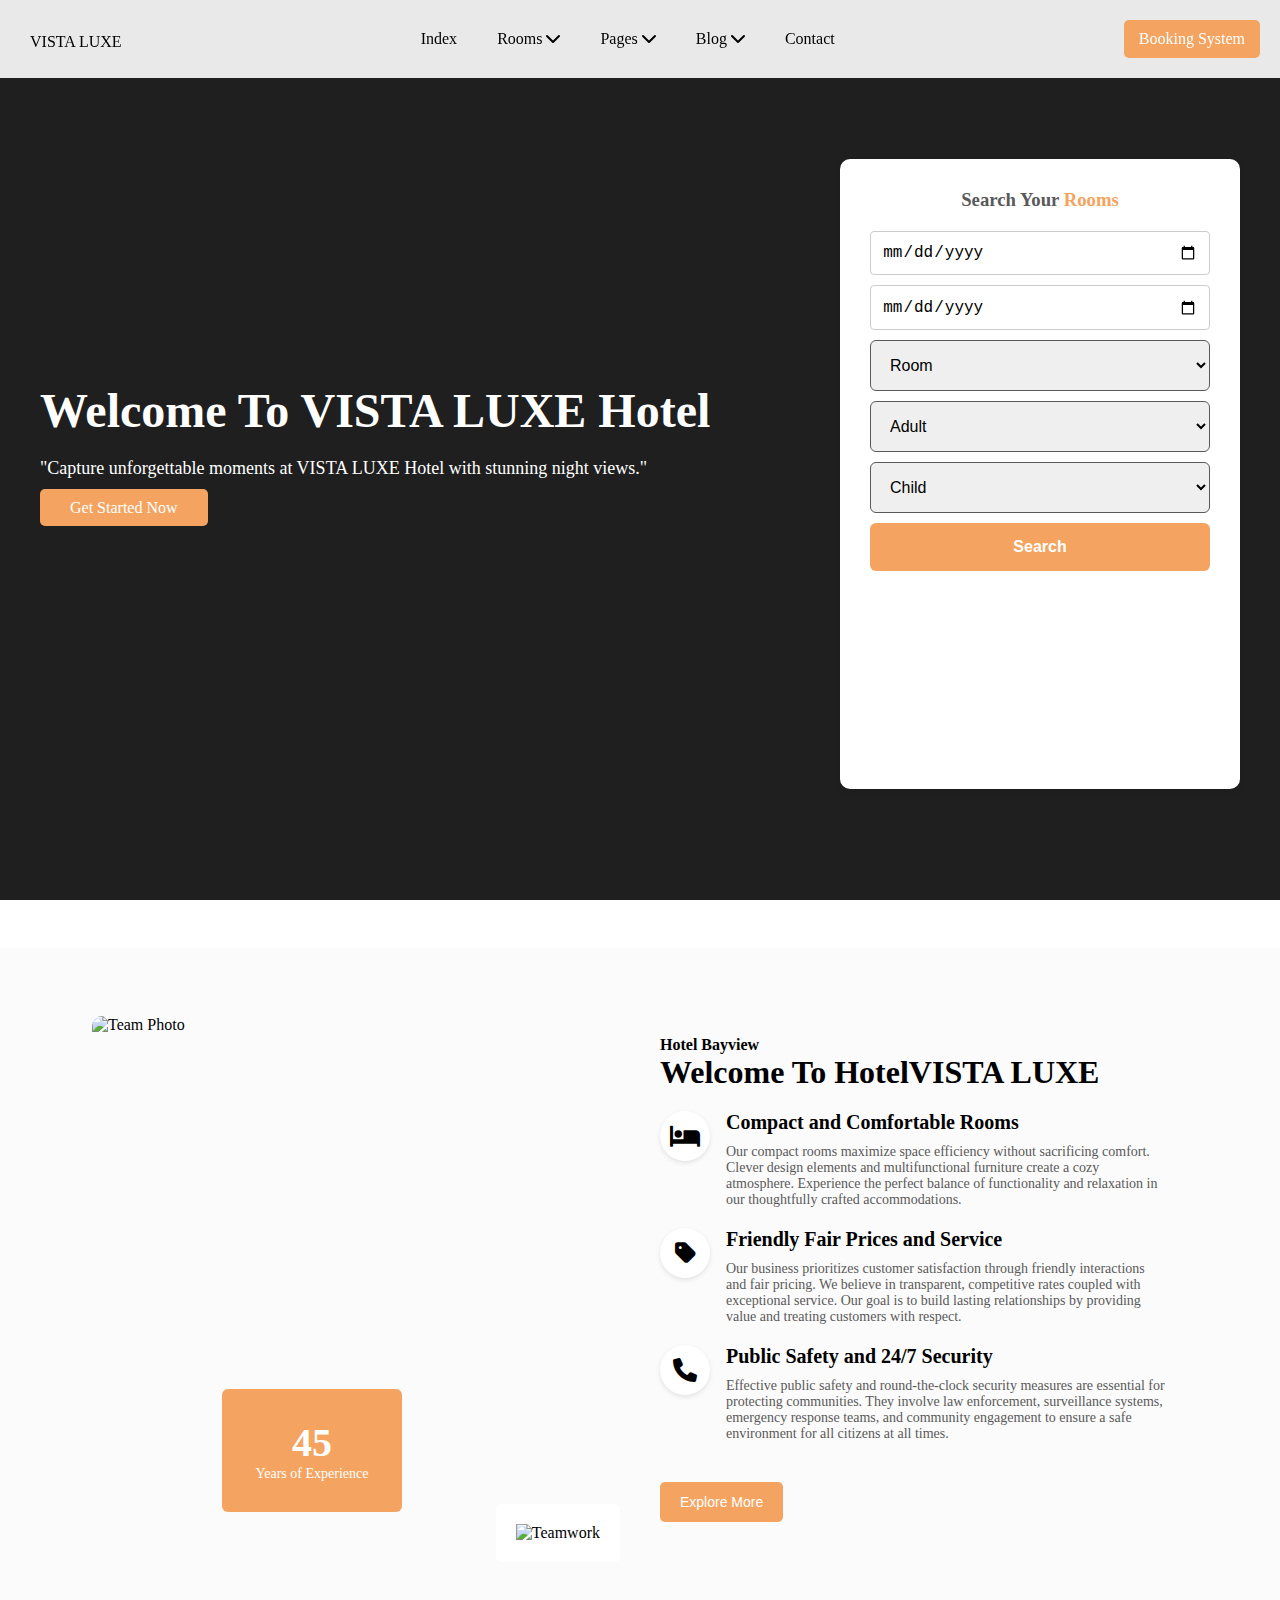
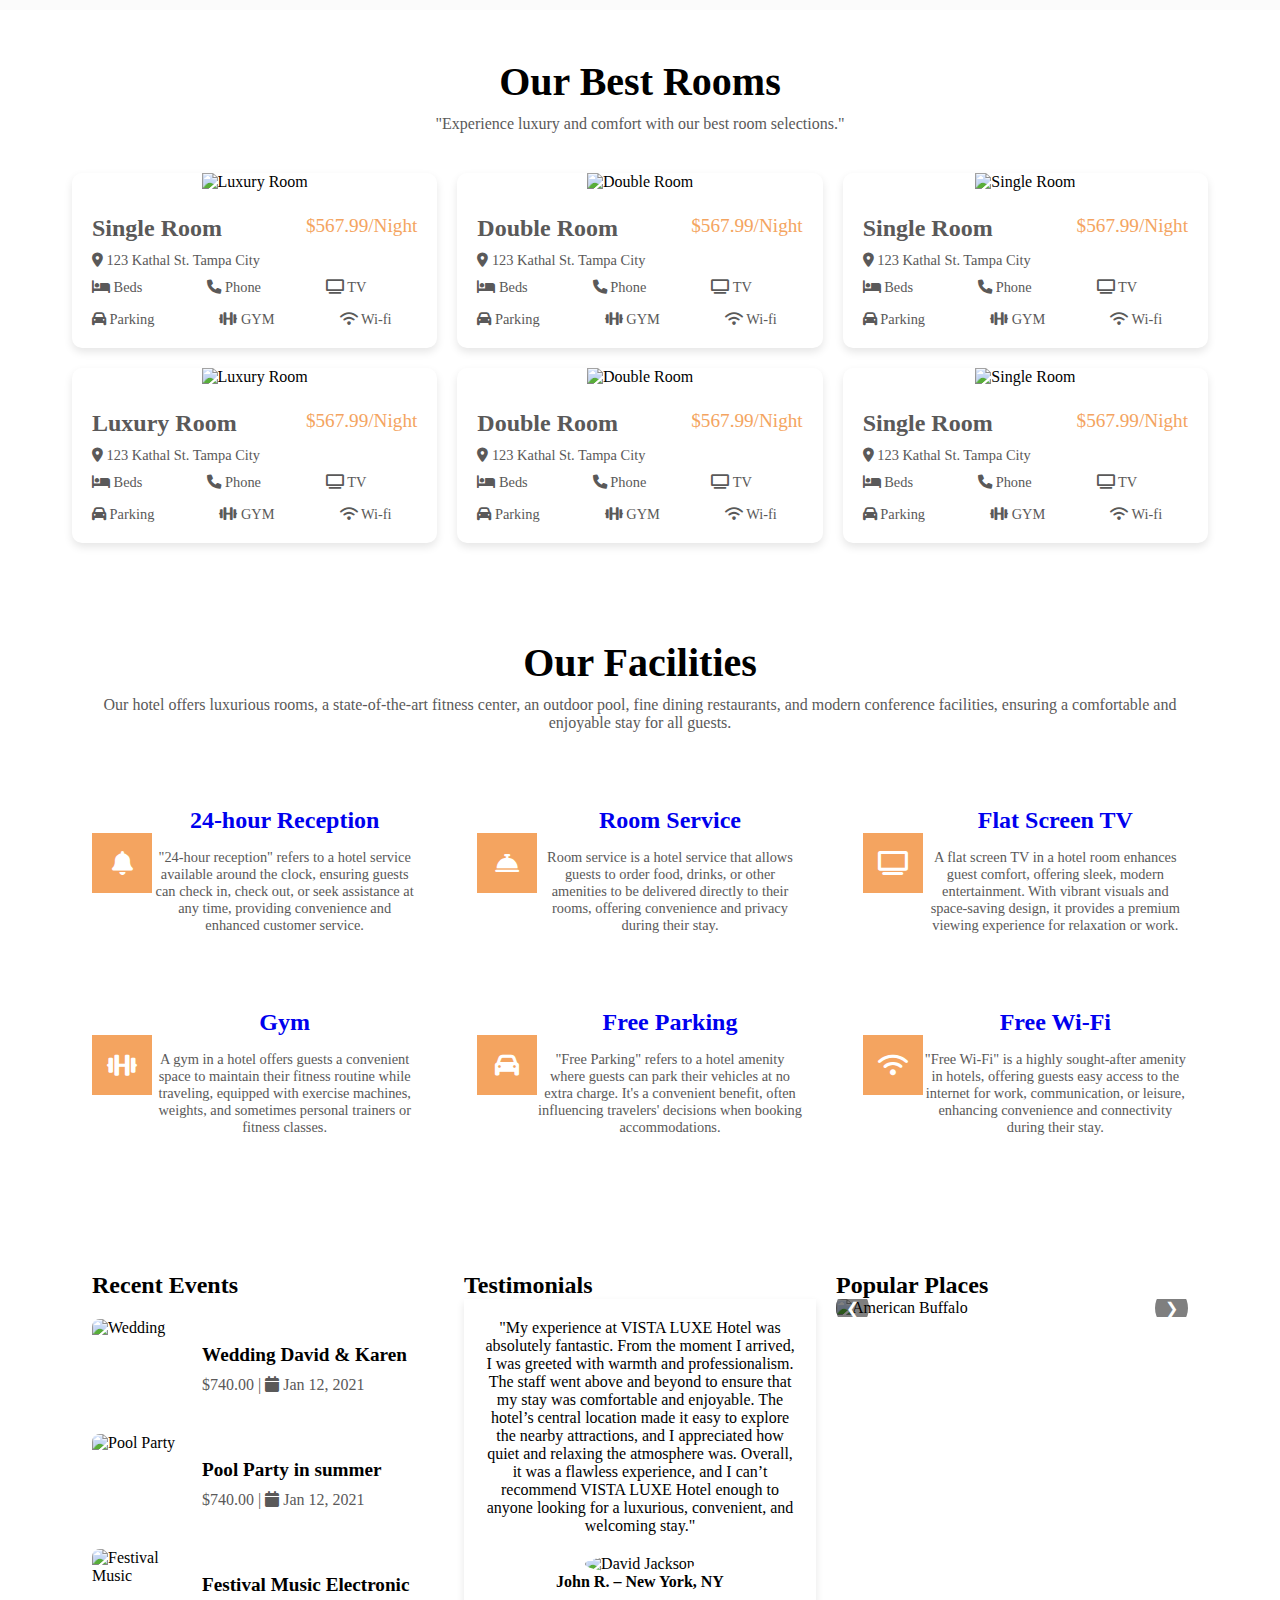
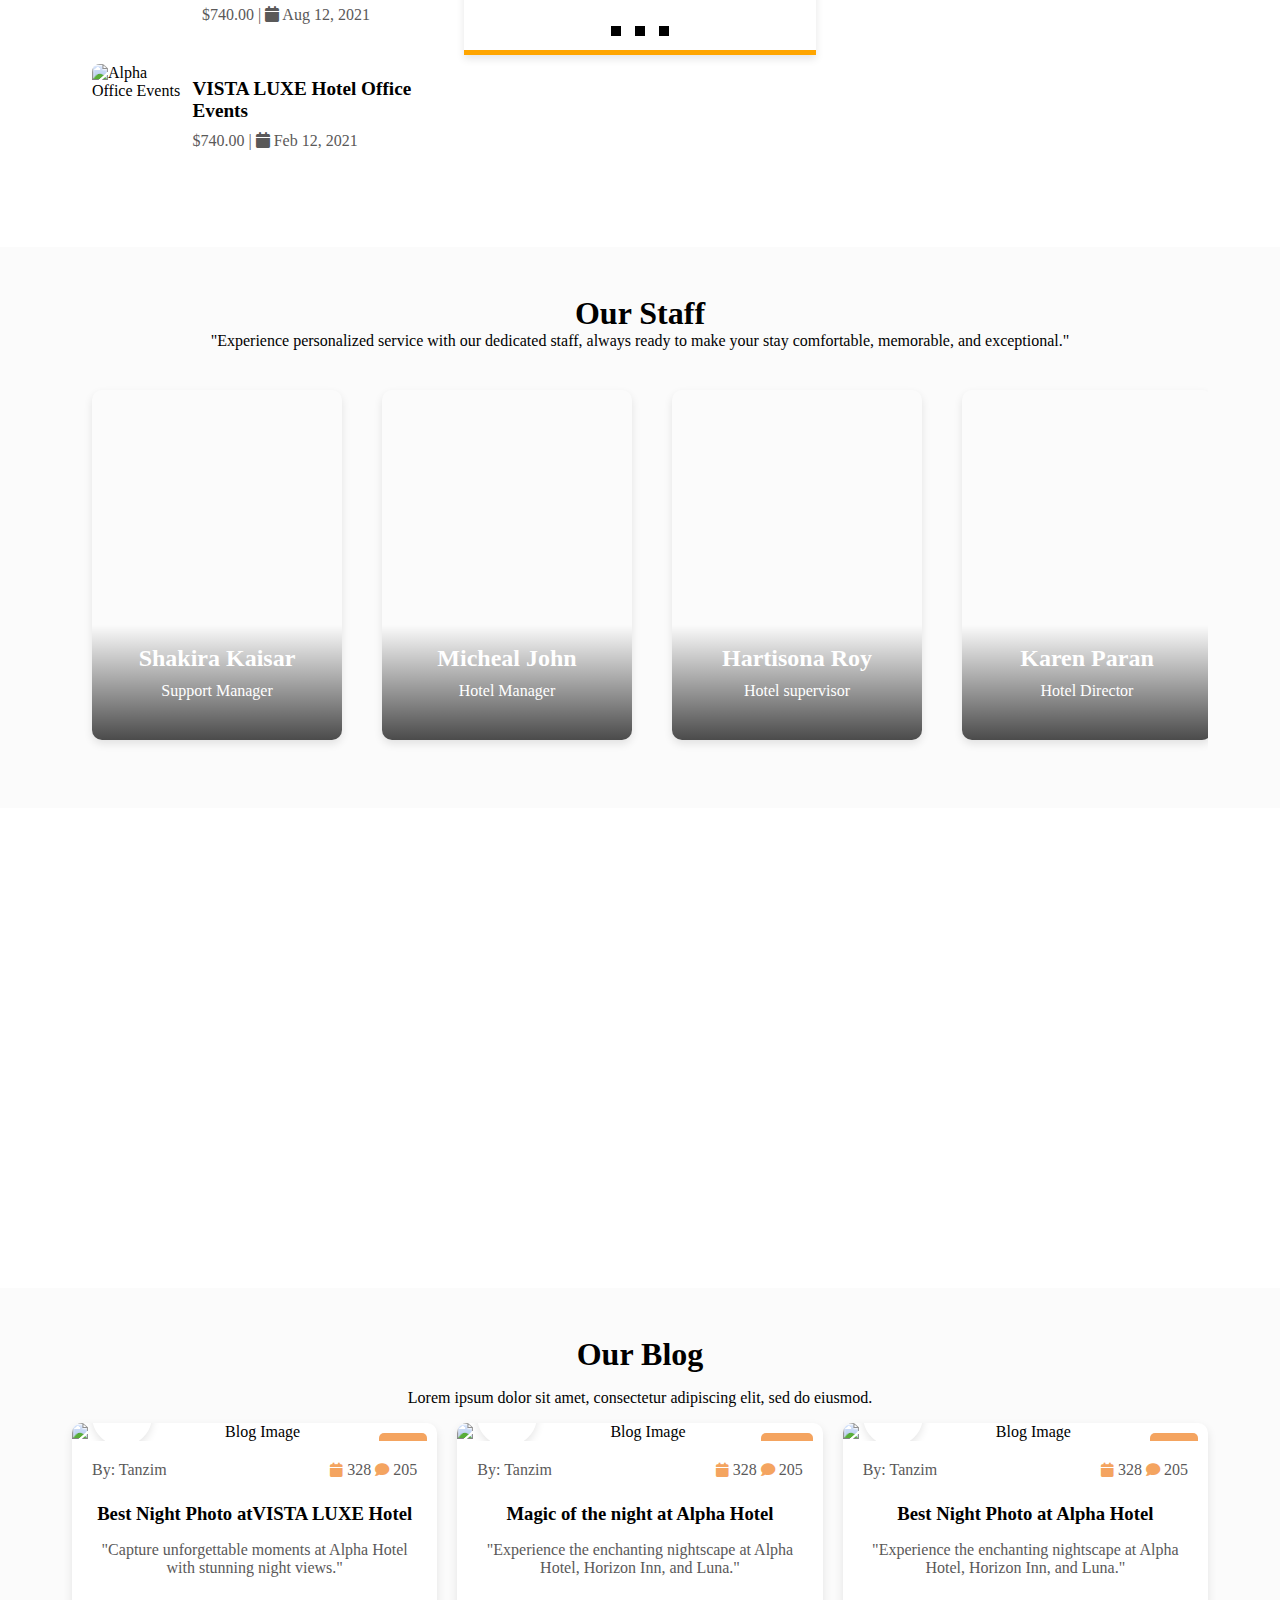
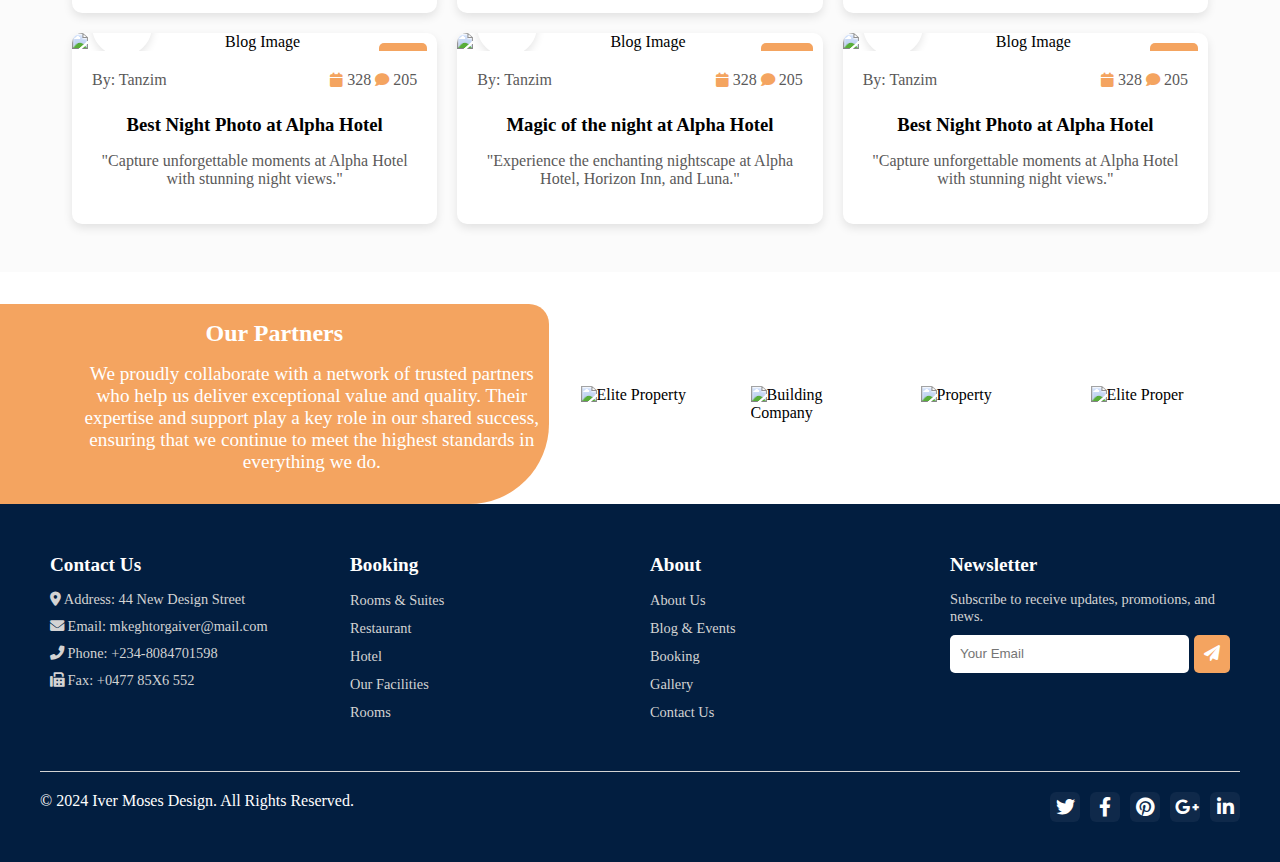
==== index.html @ 7e32bdd2 "initial website upload" ====
<!DOCTYPE html>
<html lang="en">
<head>
  <meta charset="UTF-8">
  <meta name="viewport" content="width=device-width, initial-scale=1.0">
  <link rel="icon" href="assets/icons/favicon.png">
  <link rel="stylesheet" href="https://cdnjs.cloudflare.com/ajax/libs/font-awesome/6.0.0-beta3/css/all.min.css">
  <link rel="stylesheet" href="css/styles.css">
  <link rel="stylesheet" href="css/media.css">
  <title>VISTA LUXE Hotel</title>
</head>
<body>
  <header>
    <div class="navbar">
      <div class="logo"><a href="index.html">VISTA LUXE</a></div>
      <ul class="nav-links">
        <li><a href="index.html">Index</a></li>
        <li class="dropdown">
          <a href="#">Rooms <i class="fas fa-chevron-down"></i>
          </a>
          <ul class="dropdown-menu">
            <li><a href="single-room.html">Single Room</a></li>
            <li><a href="double-room.html">Double Room</a></li>
          </ul>
        </li>
        <li class="dropdown">
          <a href="#">Pages <i class="fas fa-chevron-down"></i>
          </a>
          <ul class="dropdown-menu">
            <li><a href="about.html">About Us</a></li>
            <li><a href="contact.html">Contact Us</a></li>
            <li><a href="booking-system.html">Booking System</a></li>
            <li><a href="gallery.html">Gallery</a></li>
            <li><a href="faq.html">Faq</a></li>
            <li><a href="login.html">Login</a></li>
            <li><a href="signup.html">Sign up</a></li>
          </ul>
        </li>
        <li class="dropdown">
          <a href="#">Blog <i class="fas fa-chevron-down"></i>
          </i></a>
          <ul class="dropdown-menu">
            <li><a href="#">Latest Posts</a></li>
            <li><a href="events.html">Events</a></li>
          </ul>
        </li>
        <li><a href="contact.html">Contact</a></li>
      </ul>
      <a href="booking-system.html" id="btn" class="btn">Booking System</a>
      <div class="hamburger">
        <span></span>
        <span></span>
        <span></span>
      </div>
    </div>
  </header>
  <!---------------------- Banner section  start here ----------------->
  <main class="banner">
    <div class="overlay"></div>
    <div class="banner-content slide-left">
      <h1>Welcome To VISTA LUXE Hotel</h1>
      <p>"Capture unforgettable moments at VISTA LUXE Hotel with stunning night views."</p>
      <a href="signup.html" class="btn-primary">Get Started Now</a>
    </div>

    <!-- Search Form -->
    <div class="search-form slide-right">
      <h3>Search Your <span>Rooms</span></h3>
      <form>
        <input type="date" placeholder="Check In" required>
        <input type="date" placeholder="Check Out" required>
        <select required>
          <option value="" disabled selected>Room</option>
          <option value="standard">Standard Room</option>
          <option value="deluxe">Deluxe Room</option>
          <option value="suite">Suite</option>
        </select>
        <select required>
          <option value="" disabled selected>Adult</option>
          <option value="1">1 Adult</option>
          <option value="2">2 Adults</option>
        </select>
        <select required>
          <option value="" disabled selected>Child</option>
          <option value="0">No Children</option>
          <option value="1">1 Child</option>
          <option value="2">2 Children</option>
        </select>
        <button type="submit" class="btn-search">Search</button>
      </form>
    </div>
  </main>
  <!---------------------- Banner section  ends here  ------------------>

  <!---------------------- about us section  start here --------------->
  <div class="about">
    <section class="section">
      <div class="container">
        <div class="content-1">
          <div class="image-section slide-left">
            <img src="assets/img/img_4.jpg" alt="Team Photo" class="team-image">   
            <img src="assets/img/img_5.jpg" alt="Teamwork" class="teamwork-image">
            <div class="experience-box">
              <span>45</span>
              <p>Years of Experience</p>
            </div>
          </div>

          <div class="text-section slide-right">
            <h4>Hotel Bayview</h4>
            <h1>Welcome To HotelVISTA LUXE</h1>
            <ul class="features">
              <li>
                <div class="tag">
                  <i class="fa-solid fa-bed"></i>
                </div>
                <div class="tag-details">
                  <h3>Compact and Comfortable Rooms</h3>
                <p>Our compact rooms maximize space efficiency without sacrificing comfort. Clever design elements and multifunctional furniture create a cozy atmosphere. Experience the perfect balance of functionality and relaxation in our thoughtfully crafted accommodations.</p>
                </div>
              </li>

              <li>
                <div class="tag">
                  <i class="fa-solid fa-tag"></i>
                </div>
                <div class="tag-details">
                  <h3>Friendly Fair Prices and Service</h3>
                  <p>Our business prioritizes customer satisfaction through friendly interactions and fair pricing. We believe in transparent, competitive rates coupled with exceptional service. Our goal is to build lasting relationships by providing value and treating customers with respect.</p>
                </div>
              </li>

              <li>
                <div class="tag">
                  <i class="fa-solid fa-phone"></i>
                </div>
                <div class="tag-details">
                <h3>Public Safety and 24/7 Security</h3>
                <p>Effective public safety and round-the-clock security measures are essential for protecting communities. They involve law enforcement, surveillance systems, emergency response teams, and community engagement to ensure a safe environment for all citizens at all times.</p>
                </div>
              </li>
            </ul>
            <button class="explore-btn">Explore More</button>
          </div>
        </div>
      </div>

    </section>
  </div>
  <!---------------------- about us section  ends here  ----------------->

  <!---------------------- our best rooms section  --------------------->
  <section class="section">

    <main class="rooms-section">
      <div class="section-header">
        <h1>Our Best Rooms</h1>
        <p>"Experience luxury and comfort with our best room selections."</p>
      </div>
  
      <div class="rooms-container ">
        <div class="room-card smart">
          <img src="assets/img/img-1.jpg" alt="Luxury Room" class="room-image">
          <div class="room-details">
            <div class="room-det">
              <h3>Single Room</h3>
              <div class="price">$567.99/Night</div>
            </div>
            <p><i class="fas fa-map-marker-alt"></i> 123 Kathal St. Tampa City</p>
              <div class="amenities">
                <span><i class="fa fa-bed"></i> Beds</span>
                <span><i class="fas fa-phone"></i> Phone</span>
                <span><i class="fa fa-television"></i> TV</span>
                <span><i class="fa fa-car"></i> Parking</span>
                <span><i class="fa fa-dumbbell"></i> GYM</span>
                <span><i class="fa fa-wifi"></i> Wi-fi</span>
              </div>
          </div>
        </div>
  
        <div class="room-card smart">
          <img src="assets/img/img-2.jpg" alt="Double Room" class="room-image">
          <div class="room-details">
            <div class="room-det">
              <h3>Double Room</h3>
              <div class="price">$567.99/Night</div>
            </div>
            <p><i class="fas fa-map-marker-alt"></i> 123 Kathal St. Tampa City</p>
              <div class="amenities">
                <span><i class="fa fa-bed"></i> Beds</span>
                <span><i class="fas fa-phone"></i> Phone</span>
                <span><i class="fa fa-television"></i> TV</span>
                <span><i class="fa fa-car"></i> Parking</span>
                <span><i class="fa fa-dumbbell"></i> GYM</span>
                <span><i class="fa fa-wifi"></i> Wi-fi</span>
              </div>
          </div>
        </div>
  
        <div class="room-card smart">
          <img src="assets/img/img-3.jpg" alt="Single Room" class="room-image">
          <div class="room-details">
            <div class="room-det">
              <h3>Single Room</h3>
              <div class="price">$567.99/Night</div>
            </div>
            <p><i class="fas fa-map-marker-alt"></i></i> 123 Kathal St. Tampa City</p>
              <div class="amenities">
                <span><i class="fa fa-bed"></i> Beds</span>
                <span><i class="fas fa-phone"></i> Phone</span>
                <span><i class="fa fa-television"></i> TV</span>
                <span><i class="fa fa-car"></i> Parking</span>
                <span><i class="fa fa-dumbbell"></i> GYM</span>
                <span><i class="fa fa-wifi"></i> Wi-fi</span>
              </div>
          </div>
        </div>

        <div class="room-card smart">
          <img src="assets/img/img-4.jpg" alt="Luxury Room" class="room-image">
          <div class="room-details">
            <div class="room-det">
              <h3>Luxury Room</h3>
              <div class="price">$567.99/Night</div>
            </div>
            <p><i class="fas fa-map-marker-alt"></i> 123 Kathal St. Tampa City</p>
            <div class="amenities">
              <span><i class="fa fa-bed"></i> Beds</span>
              <span><i class="fas fa-phone"></i> Phone</span>
              <span><i class="fa fa-television"></i> TV</span>
              <span><i class="fa fa-car"></i> Parking</span>
              <span><i class="fa fa-dumbbell"></i> GYM</span>
              <span><i class="fa fa-wifi"></i> Wi-fi</span>
            </div>
          </div>
        </div>
  
        <div class="room-card smart">
          <img src="assets/img/img-5.jpg" alt="Double Room" class="room-image">
          <div class="room-details">
            <div class="room-det">
              <h3>Double Room</h3>
              <div class="price">$567.99/Night</div>
            </div>
            <p><i class="fas fa-map-marker-alt"></i> 123 Kathal St. Tampa City</p>
              <div class="amenities">
                <span><i class="fa fa-bed"></i> Beds</span>
                <span><i class="fas fa-phone"></i> Phone</span>
                <span><i class="fa fa-television"></i> TV</span>
                <span><i class="fa fa-car"></i> Parking</span>
                <span><i class="fa fa-dumbbell"></i> GYM</span>
                <span><i class="fa fa-wifi"></i> Wi-fi</span>
              </div>
          </div>
        </div>
  
        <div class="room-card smart">
          <img src="assets/img/img-6.jpg" alt="Single Room" class="room-image">
          <div class="room-details">
            <div class="room-det">
              <h3>Single Room</h3>
              <div class="price">$567.99/Night</div>
            </div>
            <p><i class="fas fa-map-marker-alt"></i></i> 123 Kathal St. Tampa City</p>
              <div class="amenities">
                <span><i class="fa fa-bed"></i> Beds</span>
                <span><i class="fas fa-phone"></i> Phone</span>
                <span><i class="fa fa-television"></i> TV</span>
                <span><i class="fa fa-car"></i> Parking</span>
                <span><i class="fa fa-dumbbell"></i> GYM</span>
                <span><i class="fa fa-wifi"></i> Wi-fi</span>
              </div>
          </div>
        </div>
      </div>
    </main>
  </section>
  <!-- --------------------our best rooms section  ends here--------------->

  <!-- --------------------our facilitiess section  start here--------------->
  <main class="facilities-section">
    <section class="section">

      <div class="section-header">
        <h1>Our Facilities</h1>
        <p>Our hotel offers luxurious rooms, a state-of-the-art fitness center, an outdoor pool, fine dining restaurants, and modern conference facilities, ensuring a comfortable and enjoyable stay for all guests.</p>
      </div>

      <div class="facilities-container">
        <div class="facility smart">
          <div class="icon-link">
            <div class="icon"><i class="fa fa-bell"></i></div>
          </div>
          <div class="icon-details">
            <h3><a href="#">24-hour Reception</a></h3>
            <p>"24-hour reception" refers to a hotel service available around the clock, ensuring guests can check in, check out, or seek assistance at any time, providing convenience and enhanced customer service.</p>
          </div>
        </div>

        <div class="facility smart">
          <div class="icon-link">
            <div class="icon"><i class="fa fa-concierge-bell"></i></div>
          </div>
          <div class="icon-details">
            <h3><a href="#">Room Service</a></h3>
            <p>Room service is a hotel service that allows guests to order food, drinks, or other amenities to be delivered directly to their rooms, offering convenience and privacy during their stay.</p>
          </div>
        </div>

        <div class="facility smart">
          <div class="icon-link">
            <div class="icon"><i class="fa fa-tv"></i></div>
          </div>
          <div class="icon-details">
            <h3><a href="#"><a href="#">Flat Screen TV</a></a></h3>
            <p>A flat screen TV in a hotel room enhances guest comfort, offering sleek, modern entertainment. With vibrant visuals and space-saving design, it provides a premium viewing experience for relaxation or work.</p>
          </div>
        </div>

        <div class="facility smart">
          <div class="icon-link">
            <div class="icon"><i class="fa fa-dumbbell"></i></div>
          </div>
          <div class="icon-details">
            <h3><a href="#">Gym</a></h3>
            <p>A gym in a hotel offers guests a convenient space to maintain their fitness routine while traveling, equipped with exercise machines, weights, and sometimes personal trainers or fitness classes.</p>
          </div>
        </div>

        <div class="facility smart">
          <div class="icon-link">
            <div class="icon"><i class="fa fa-car"></i></div>
          </div>
          <div class="icon-details">
            <h3><a href="#">Free Parking</a></h3>
            <p>"Free Parking" refers to a hotel amenity where guests can park their vehicles at no extra charge. It's a convenient benefit, often influencing travelers' decisions when booking accommodations.</p>
          </div>
        </div>

        <div class="facility smart">
          <div class="icon-link">
            <div class="icon"><i class="fa fa-wifi"></i></div>
          </div>
          <div class="icon-details">
            <h3><a href="#">Free Wi-Fi</a></h3>
            <p>"Free Wi-Fi" is a highly sought-after amenity in hotels, offering guests easy access to the internet for work, communication, or leisure, enhancing convenience and connectivity during their stay.</p>
          </div>
        </div>
      </div>
    </section>
  </main>
  <!-- --------------------our facilitiess section  end here--------------->

  <!------------Event, popular places and Testimonial section start here----->
  <section class="section">
    <div class="container-2">
      <!-- Recent Events Section -->
      <aside class="recent-events">
        <h2>Recent Events</h2>
        <div class="recent-events-wrapper">
          <div class="event">
            <img src="/assets/img/event-1.jpg" alt="Wedding">
            <div class="event-details">
              <h4>Wedding David & Karen</h4>
              <p>$740.00 | <i class="fas fa-calendar"></i> Jan 12, 2021</p>
            </div>
          </div>
          <div class="event">
            <img src="assets/img/event-2.jpg" alt="Pool Party">
            <div class="event-details">
              <h4>Pool Party in summer</h4>
              <p>$740.00 | <i class="fas fa-calendar"></i> Jan 12, 2021</p>
            </div>
          </div>
          <div class="event">
            <img src="assets/img/event-3.jpg" alt="Festival Music">
            <div class="event-details">
              <h4>Festival Music Electronic</h4>
              <p>$740.00 | <i class="fas fa-calendar"></i> Aug 12, 2021</p>
            </div>
          </div>
          <div class="event">
            <img src="assets/img/event-4.jpg" alt="Alpha Office Events">
            <div class="event-details">
              <h4>VISTA LUXE Hotel Office Events</h4>
              <p>$740.00 | <i class="fas fa-calendar"></i> Feb 12, 2021</p>
            </div>
          </div>
        </div>
      </aside>

    <!-- Testimonials Section -->
      <aside class="testimonials">
        <h2>Testimonials</h2>
        <div class="testimonials-container">
          <div class="testimonial active">
            <p>"My experience at VISTA LUXE Hotel was absolutely fantastic. From the moment I arrived, I was greeted with warmth and professionalism. The staff went above and beyond to ensure that my stay was comfortable and enjoyable. The hotel’s central location made it easy to explore the nearby attractions, and I appreciated how quiet and relaxing the atmosphere was. Overall, it was a flawless experience, and I can’t recommend VISTA LUXE Hotel enough to anyone looking for a luxurious, convenient, and welcoming stay."

            </p>
            <div class="client-details">
              <img src="assets/img/staff-1.jpg" alt="David Jackson">
              <h4>John R. – New York, NY</h4>
            </div>
          </div>

          <div class="testimonial active">
            <p>"VISTA LUXE Hotel truly surpassed all my expectations. From the smooth check-in process to the friendly and attentive staff, everything about my stay was flawless. The amenities were excellent, and I appreciated the thoughtful touches like fresh towels and complimentary bottled water. The hotel is ideally located close to major attractions, yet it maintains a peaceful and relaxing ambiance. It’s not often that you find a hotel that feels like home, but VISTA LUXE Hotel certainly managed to do just that."
            </p>
            <div class="client-details">
              <img src="assets/img/staff-2.jpg" alt="Jane Doe">
              <h4>Jane Doe – London, UK</h4>
            </div>
          </div>

          <div class="testimonial active">
            <p>"My stay at VISTA LUXE Hotel was an unforgettable experience. The attention to detail from the staff was exceptional, and they made sure I had everything I needed. I was especially impressed with the modern amenities, from the fast Wi-Fi to the plush bedding that made for an incredibly comfortable sleep. The hotel’s location was perfect for exploring the nearby restaurants and landmarks, yet it still felt like a quiet retreat in the middle of the city. VISTA LUXE Hotel is a true gem, and I’m already planning my next visit."
            </p>
            <div class="client-details">
              <img src="assets/img/staff-3.jpg" alt="John Smith">
              <h4>Carlos M. – Madrid, Spain</h4>
            </div>
          </div>
        
          <div class="dots">
            <span class="dot" onclick="currentSlide(1)"></span>
            <span class="dot" onclick="currentSlide(2)"></span>
            <span class="dot" onclick="currentSlide(3)"></span>
          </div>
        </div>
      </aside>

    <!-- Popular Places Section -->
      <aside class="popular-places">
        <h2>Popular Places</h2>
        <div class="places-container">
          <div class="place-card active">
            <img src="assets/img/place-1.jpg" alt="American Buffalo">
            <div class="place-details">
              <h4>American Buffalo</h4>
              <p>Lorem ipsum dolor sit amenities Lorem, ipsum dolor sit amet consectetur adipisicing elit. Debitis facere, officia modi voluptatum fugit deserunt architecto doloribus a dolores quas expedita, harum esse aspernatur optio, suscipit nisi fugiat iste nesciunt.
                Lorem ipsum dolor sit amet consectetur adipisicing elit. Id voluptatibus deserunt corporis, laboriosam iusto error quos neque accusamus aperiam, minima quo non dolores dolore praesentium ut culpa sapiente rerum reiciendis!
              </p>
              <button class="read-more">Read More</button>
            </div>
          </div>
          <div class="place-card">
            <img src="assets/img/place-2.jpg" alt="New York">
            <div class="place-details">
              <h4>New York</h4>
              <p>Lorem ipsum dolor sit amenities Lorem, ipsum dolor sit amet consectetur adipisicing elit. Debitis facere, officia modi voluptatum fugit deserunt architecto doloribus a dolores quas expedita, harum esse aspernatur optio, suscipit nisi fugiat iste nesciunt.
                Lorem ipsum dolor sit amet consectetur adipisicing elit. Id voluptatibus deserunt corporis, laboriosam iusto error quos neque accusamus aperiam, minima quo non dolores dolore praesentium ut culpa sapiente rerum reiciendis!
              </p>
              <button class="read-more">Read More</button>
            </div>
          </div>
          <div class="place-card">
            <img src="assets/img/place-3.jpg" alt="Paris">
            <div class="place-details">
              <h4>Paris</h4>
              <p>Lorem ipsum dolor sit amenities Lorem, ipsum dolor sit amet consectetur adipisicing elit. Debitis facere, officia modi voluptatum fugit deserunt architecto doloribus a dolores quas expedita, harum esse aspernatur optio, suscipit nisi fugiat iste nesciunt.
                Lorem ipsum dolor sit amet consectetur adipisicing elit. Id voluptatibus deserunt corporis, laboriosam iusto error quos neque accusamus aperiam, minima quo non dolores dolore praesentium ut culpa sapiente rerum reiciendis!
              </p>
              <button class="read-more">Read More</button>
            </div>
          </div>
          <div class="arrows">
            <span class="arrow left" onclick="prevPlace()">&#10094;</span>
            <span class="arrow right" onclick="nextPlace()">&#10095;</span>
          </div>
        </div>
      </aside>
    </div>
  </section>
  <!---Event, popular places and Testimonial section end here--->

  <!-- -------------------our staff section start here---------------->
  <div class="staff-section">
    <section class="section">

      <div class="staff">
        <h1>Our Staff</h1>
        <p>"Experience personalized service with our dedicated staff, always ready to make your stay comfortable, memorable, and exceptional."</p>
    
        <div class="staff-grid">
          <div class="staff-card">
            <div class="staff-image" style="background-image: url('/assets/img/staff-1.jpg');"></div>
            <div class="staff-overlay">
              <h3 class="staff-name">Shakira Kaisar</h3>
              <p class="staff-position">Support Manager</p>
            </div>
            <div class="staff-hover">
              <h3>Shakira Kaisar</h3>
              <p>Welcome to my profile!</p>
              <div class="social-icons">
                <a href="#"><i class="fab fa-twitter"></i></a>
                <a href="#"><i class="fab fa-facebook-f"></i></a>
                <a href="#"><i class="fab fa-linkedin-in"></i></a>
              </div>
            </div>
          </div>
          <div class="staff-card">
            <div class="staff-image" style="background-image: url('/assets/img/staff-2.jpg');"></div>
              <div class="staff-overlay">
                <h3 class="staff-name">Micheal John</h3>
                <p class="staff-position">Hotel Manager</p>
              </div>
              <div class="staff-hover">
                <h3>Micheal John</h3>
                <p>Welcome to my profile!</p>
                <div class="social-icons">
                  <a href="#"><i class="fab fa-twitter"></i></a>
                  <a href="#"><i class="fab fa-facebook-f"></i></a>
                  <a href="#"><i class="fab fa-linkedin-in"></i></a>
                </div>
              </div>
          </div>
          <div class="staff-card">
            <div class="staff-image" style="background-image: url('/assets/img/staff-3.jpg');"></div>
            <div class="staff-overlay">
              <h3 class="staff-name">Hartisona Roy</h3>
              <p class="staff-position">Hotel supervisor</p>
            </div>
            <div class="staff-hover">
              <h3>Hartisona Roy</h3>
              <p>Welcome to my profile!</p>
              <div class="social-icons">
                <a href="#"><i class="fab fa-twitter"></i></a>
                <a href="#"><i class="fab fa-facebook-f"></i></a>
                <a href="#"><i class="fab fa-linkedin-in"></i></a>
              </div>
            </div>
          </div>
          <div class="staff-card">
            <div class="staff-image" style="background-image: url('assets/img/staff-4.jpg');"></div>
            <div class="staff-overlay">
              <h3 class="staff-name">Karen Paran</h3>
              <p class="staff-position">Hotel Director</p>
            </div>
            <div class="staff-hover">
              <h3>Karen Paran</h3>
              <p>Welcome to my profile!</p>
              <div class="social-icons">
                <a href="#"><i class="fab fa-twitter"></i></a>
                <a href="#"><i class="fab fa-facebook-f"></i></a>
                <a href="#"><i class="fab fa-linkedin-in"></i></a>
              </div>
            </div>
          </div>
        </div>
      </div>
    </section>
  </div>
  <!-- -------------------our staff section end here----------------------->

  <!-- -------------------statistic section start here----------------------->
  <section class="section">

    <div class="container-3">
      <h2>Hotel Statistics</h2>
      <p>Welcome to our Hotel Statistics section, designed to provide you with a clear and detailed overview of our hotel's performance. Here, you'll find essential data on occupancy rates, revenue metrics, and guest demographics. This information is shared to offer transparency and give you a better understanding of our operations and success. By showcasing these key statistics, we aim to build trust and confidence, helping you make informed decisions about partnering with us or choosing us for your next stay.</p>
      <div class="stats">
        <div class="stat">
          <span class="number" data-target="1873">0</span>
          <p>Guest Stay</p>
        </div>
        <div class="stat">
            <span class="number" data-target="2111">0</span>
            <p>Booked Rooms</p>
        </div>
        <div class="stat">
            <span class="number" data-target="1823">0</span>
            <p>Member Stay</p>
        </div>
        <div class="stat">
            <span class="number" data-target="1765">0</span>
            <p>Meals Served</p>
        </div>
      </div>
  </div>

  </section>
  <!-- -------------------statistic section end here----------------------->


  <!-- -------------------Hotel blog section start here----------------------->
  <div class="blog">

    <section class="secton">

      <main class="blog-section">
        <h1>Our Blog</h1>
        <p>Lorem ipsum dolor sit amet, consectetur adipiscing elit, sed do eiusmod.</p>
        <div class="card-container">
          <!-- Card 1 -->
          <div class="blog-card">
            <div class="card-image">
              <img src="assets/img/blog-1.jpg" alt="Blog Image">
              <div class="gradient gradient-top-right"></div>
              <div class="gradient gradient-bottom-left"></div>
              <div class="profile-hover">
                <img src="assets/img/staff-4.jpg" alt="Author" class="profile-pic">
              </div>
              <div class="date">
                <span>20th</span>
                <span>Jul.</span>
              </div>
            </div>
              <div class="card-content">
                <div class="profile-d">
                  <p class="author">By: Tanzim</p>
                  <p class="meta"><i class="fa fa-calendar"></i> 328 <i class="fa fa-comment"></i> 205</p>
                </div>
                <h3>Best Night Photo atVISTA LUXE Hotel</h3>
                <p>"Capture unforgettable moments at Alpha Hotel with stunning night views."</p>
              </div>
          </div>
          <!-- Card 2 -->
          <div class="blog-card">
            <div class="card-image">
              <img src="assets/img/blog-2.jpg" alt="Blog Image">
              <div class="gradient gradient-top-right"></div>
              <div class="gradient gradient-bottom-left"></div>
              <div class="profile-hover">
                <img src="assets/img/staff-2.jpg" alt="Author" class="profile-pic">
              </div>
              <div class="date">
                <span>25th</span>
                <span>Aug.</span>
              </div>
            </div>
              <div class="card-content">
                <div class="profile-d">
                  <p class="author">By: Tanzim</p>
                  <p class="meta"><i class="fa fa-calendar"></i> 328 <i class="fa fa-comment"></i> 205</p>
                </div>
                <h3>Magic of the night at Alpha Hotel</h3>
                <p>"Experience the enchanting nightscape at Alpha Hotel, Horizon Inn, and Luna."</p>
              </div>
          </div>
          <!-- Card 3 -->
          <div class="blog-card">
            <div class="card-image">
              <img src="assets/img/blog-3.jpg" alt="Blog Image">
              <div class="gradient gradient-top-right"></div>
              <div class="gradient gradient-bottom-left"></div>
              <div class="profile-hover">
                <img src="assets/img/staff-3.jpg" alt="Author" class="profile-pic">
              </div>
                <div class="date">
                  <span>21st</span>
                  <span>Sep.</span>
                </div>
            </div>
            <div class="card-content">
              <div class="profile-d">
                <p class="author">By: Tanzim</p>
                <p class="meta"><i class="fa fa-calendar"></i> 328 <i class="fa fa-comment"></i> 205</p>
              </div>
              <h3>Best Night Photo at Alpha Hotel</h3>
              <p>"Experience the enchanting nightscape at Alpha Hotel, Horizon Inn, and Luna."</p>
            </div>
          </div>
        
          <div class="blog-card">
            <div class="card-image">
              <img src="assets/img/blog-1.jpg" alt="Blog Image">
              <div class="gradient gradient-top-right"></div>
              <div class="gradient gradient-bottom-left"></div>
              <div class="profile-hover">
                <img src="assets/img/staff-4.jpg" alt="Author" class="profile-pic">
              </div>
              <div class="date">
                <span>20th</span>
                <span>Jul.</span>
              </div>
            </div>
              <div class="card-content">
                <div class="profile-d">
                  <p class="author">By: Tanzim</p>
                  <p class="meta"><i class="fa fa-calendar"></i> 328 <i class="fa fa-comment"></i> 205</p>
                </div>
                <h3>Best Night Photo at Alpha Hotel</h3>
                <p>"Capture unforgettable moments at Alpha Hotel with stunning night views."</p>
              </div>
          </div>
          <!-- Card 2 -->
          <div class="blog-card">
            <div class="card-image">
              <img src="assets/img/blog-2.jpg" alt="Blog Image">
              <div class="gradient gradient-top-right"></div>
              <div class="gradient gradient-bottom-left"></div>
              <div class="profile-hover">
                <img src="assets/img/staff-2.jpg" alt="Author" class="profile-pic">
              </div>
              <div class="date">
                <span>25th</span>
                <span>Aug.</span>
              </div>
            </div>
              <div class="card-content">
                <div class="profile-d">
                  <p class="author">By: Tanzim</p>
                  <p class="meta"><i class="fa fa-calendar"></i> 328 <i class="fa fa-comment"></i> 205</p>
                </div>
                <h3>Magic of the night at Alpha Hotel</h3>
                <p>"Experience the enchanting nightscape at Alpha Hotel, Horizon Inn, and Luna."</p>
              </div>
          </div>
          <!-- Card 3 -->
          <div class="blog-card">
            <div class="card-image">
              <img src="assets/img/blog-3.jpg" alt="Blog Image">
              <div class="gradient gradient-top-right"></div>
              <div class="gradient gradient-bottom-left"></div>
              <div class="profile-hover">
                <img src="assets/img/staff-3.jpg" alt="Author" class="profile-pic">
              </div>
                <div class="date">
                  <span>21st</span>
                  <span>Sep.</span>
                </div>
            </div>
            <div class="card-content">
              <div class="profile-d">
                <p class="author">By: Tanzim</p>
                <p class="meta"><i class="fa fa-calendar"></i> 328 <i class="fa fa-comment"></i> 205</p>
              </div>
              <h3>Best Night Photo at Alpha Hotel</h3>
              <p>"Capture unforgettable moments at Alpha Hotel with stunning night views."</p>
            </div>
          </div>
        </div>
      </main>
    </section>
  </div>
  <!-- -------------------Hotel blog section end here----------------------->

  <!-- -------------------Our Partners section end here----------------------->
  <div class="partners-section">
    <div class="partners-content">
      <h2>Our Partners</h2>
      <p>We proudly collaborate with a network of trusted partners who help us deliver exceptional value and quality. Their expertise and support play a key role in our shared success, ensuring that we continue to meet the highest standards in everything we do.</p>
    </div>
    <div class="partners-logos">
      <div class="logo-container">
        <img src="assets/icons/icon-1.png" alt="Elite Property">
        <img src="assets/icons/icon-2.png" alt="Building Company">
        <img src="assets/icons/icon-3.png" alt="Property">
        <img src="assets/icons/icon-4.png" alt="Elite Property">
      </div>
    </div>
  </div>
  <!-- -------------------Our Partner section end here----------------------->

  <!-- -------------------Footer section end here----------------------->
  <footer class="footer">
    <div class="footer-container">
      <div class="footer-column">
        <h3>Contact Us</h3>
        <p><i class="fas fa-map-marker-alt"></i> Address: 44 New Design Street</p>
        <p><i class="fas fa-envelope"></i> Email: mkeghtorgaiver@mail.com</p>
        <p><i class="fas fa-phone-alt"></i> Phone: +234-8084701598</p>
        <p><i class="fas fa-fax"></i> Fax: +0477 85X6 552</p>
      </div>

      <div class="footer-column">
        <h3>Booking</h3>
        <ul>
          <li><a href="#">Rooms & Suites</a></li>
          <li><a href="#">Restaurant</a></li>
          <li><a href="#">Hotel</a></li>
          <li><a href="#">Our Facilities</a></li>
          <li><a href="#">Rooms</a></li>
        </ul>
      </div>

      <div class="footer-column">
        <h3>About</h3>
        <ul>
          <li><a href="#">About Us</a></li>
          <li><a href="#">Blog & Events</a></li>
          <li><a href="#">Booking</a></li>
          <li><a href="#">Gallery</a></li>
          <li><a href="#">Contact Us</a></li>
        </ul>
      </div>

      <div class="footer-column newsletter">
        <h3>Newsletter</h3>
        <p>Subscribe to receive updates, promotions, and news.</p>
        <form class="newsletter-form">
          <input type="email" placeholder="Your Email">
          <button type="submit"><i class="fas fa-paper-plane"></i></button>
        </form>
      </div>
    </div>
    <div class="footer-bottom">
      <p>&copy; 2024 Iver Moses Design. All Rights Reserved.</p>
      <div class="social-icons">
        <a href="#"><i class="fab fa-twitter"></i></a>
        <a href="#"><i class="fab fa-facebook-f"></i></a>
        <a href="#"><i class="fab fa-pinterest"></i></a>
        <a href="#"><i class="fab fa-google-plus-g"></i></a>
        <a href="#"><i class="fab fa-linkedin-in"></i></a>
      </div>
    </div>
  </footer>
  <!-- -------------------Footer section end here----------------------->

  <script src="js/scripts.js"></script>
  </body>
</html>
---- css/styles.css ----
@import url('https://fonts.googleapis.com/css2?family=Playfair+display+One&family=Bebas+Neue&family=Montserrat+Subrayada:wght@400;700&display=swap');

:root{
  --icon-color: #f4a460;
  --hover-color: #a7613e;
  --box-shadow-root: 0 2px 5px rgba(0,0,0,0.1);
  --milk-white: #fbfbfb;
  --footer-color: #021e40;
  --footer-icon: #0f294a;
  --text-color: #212121;
  --black-color: #000;
  --white: #ffffff;
  --p-text: #5a5959;
  --max-width: 1200px;
  --header-font: "Plyfair Display,"serif;
}

* {
  padding: 0;
  margin: 0;
  box-sizing: border-box;
}

section {
  padding: 3rem 2rem;
  max-width: 1200px;
  margin: 0 auto;
}

/* Basic Reset */
* {
  margin: 0;
  padding: 0;
  box-sizing: border-box;
}

body {
  background-color: var(--white);
}

/*sliding smart animations*/
/* Animation for sliding in from the left */
@keyframes slideInLeft {
  0% {
    transform: translateX(-100%);
    opacity: 0;
  }
  100% {
    transform: translateX(0);
    opacity: 1;
  }
}

/* Animation for sliding in from the right */
@keyframes slideInRight {
  0% {
    transform: translateX(100%);
    opacity: 0;
  }
  100% {
    transform: translateX(0);
    opacity: 1;
  }
}

/* Apply the animation to elements */
.slide-left {
  animation: slideInLeft 1s ease-out;
}

.slide-right {
  animation: slideInRight 1s ease-out;
}

/*sliding smart animations*/

/* Header */
header {
  width: 100%;
  position: fixed;
  top: 0;
  z-index: 100;
}

.navbar {
  display: flex;
  justify-content: space-between;
  align-items: center;
  padding: 20px;
  background-color: rgba(255, 255, 255, 0.9);
}

.logo.a {
  font-size: 1.5rem;
  font-weight: bold;
}

.nav-links {
  list-style: none;
  display: flex;
  gap: 20px;
}

.nav-links li {
  position: relative;
}

.nav-links a {
  text-decoration: none;
  color: var(--black-color);
  font-size: 1rem;
  padding: 5px 10px;
}

.navbar li {
  position: relative;
  list-style: none;
}

.logo {
  color: var(--icon-color);
  font-size: 1.5rem;
}

.navbar a {
  text-decoration: none;
  color: var(--black-color);
  font-size: 1rem;
  padding: 5px 10px;
}

.navbar .btn {
  background-color: var(--icon-color);
  padding: 10px 15px;
  color: var(--white);
  border-radius: 5px;
}

.dropdown-menu {
  display: none;
  position: absolute;
  top: 100%;
  left: 0;
  background-color: var(--white);
  padding: 10px 0;
  box-shadow: 0 4px 6px rgba(0, 0, 0, 0.1);
}

.dropdown:hover .dropdown-menu {
  display: block;
}

.dropdown-menu li {
  width: 150px;
}

.dropdown-menu li {
  border-bottom: 1px solid var(--p-text);
}

.dropdown-menu li:hover {
  color: var(--icon-color);
}

.dropdown-menu a {
  display: block;
  padding: 10px;
}

.dropdown-menu a:hover {
  background-color: var(--icon-color);
  color: var(--white);
}


/* Banner */
.banner {
  position: relative;
  background: url('../assets/img/banner.jpg') no-repeat center center/cover;
  height: 100vh;
  display: flex;
  align-items: center;
  justify-content: space-between;
  color: var(--white);
  padding: 40px;
}

.overlay {
  position: absolute;
  top: 0;
  left: 0;
  width: 100%;
  height: 100%;
  background-color: rgba(0, 0, 0, 0.877);
}

.banner-content {
  z-index: 2;
  text-align: left;
}

.banner-content h1 {
  font-size: 3rem;
  font-weight: bold;
}

.banner-content p {
  font-size: 18px;
  margin: 20px 0;
}

.btn-primary {
  padding: 10px 30px;
  background-color: var(--icon-color);
  color: var(--white);
  text-decoration: none;
  font-size: 16px;
  border-radius: 5px;
}

.btn-primary:hover {
  background-color: var(--hover-color);
}

/* Search Form */
.search-form {
  background-color: var(--white);
  padding: 30px;
  margin-top: 3rem;
  border-radius: 10px;
  z-index: 2;
  width: 400px;
  height: 70vh;
  box-shadow: 0 2px 5px rgba(0,0,0,0.1);
}

.search-form h3 {
  margin-bottom: 20px;
  color: var(--p-text);
  font-weight: bold;
  text-align: center;
}

.search-form span {
  color: var(--icon-color);
}

.search-form form {
  display: flex;
  flex-direction: column;
  gap: 10px;
}

.search-form input, .search-form select, .btn-search {
  padding: 15px;
  font-size: 16px;
  border: 1px solid var(--p-text);
  border-radius: 6px;
  width: 100%;
}

.btn-search {
  background-color: var(--icon-color);
  color: white;
  font-weight: bold;
  border: none;
}

.btn-search:hover {
  background-color: var(--hover-color);
}

/* Hamburger */
.hamburger {
  display: none;
  flex-direction: column;
  gap: 5px;
  cursor: pointer;
}

.hamburger span {
  width: 25px;
  height: 3px;
  background-color: var(--black-color);
}

/* ------------------------about-------------------------- */
.about{
  margin-top: 3rem;
  background-color: var(--milk-white);
}
.container {
  display: flex;
}

.content-1 {
  display: flex;
  width: 100%;
}

.image-section {
  position: relative;
  flex: 1;
  display: flex;
  flex-direction: column;
  justify-content: space-between;
  padding: 20px;
}

.team-image {
  position: relative;
  width: 100%;
  border-radius: 10px;
  overflow: hidden;
  padding-bottom: 30px;
}

.teamwork-image {
  position: absolute;
  margin-top: 20px;
  right: 0px;
  bottom: 0px;
  background: var(--white);
  padding: 20px;
  border-radius: 5px;
}

.experience-box {
  position: absolute;
  background-color: var(--icon-color);
  padding: 20px;
  color: var(--white);
  text-align: center;
  left: 150px;
  bottom: 50px;
  border-radius: 6px;
  padding: 30px 20px;
  width: 180px;

}

.experience-box span {
  font-size: 40px;
  font-weight: bold;
}

.experience-box p {
  font-size: 14px;
}

.text-section {
  flex: 1;
  padding: 40px;
}

.features {
  list-style: none;
  margin-top: 20px;
}

.features li {
  margin-bottom: 20px;
  display: flex;
}

.features h3 {
  margin-bottom: 10px;
  font-size: 20px;
  font-weight: bold;
  cursor: pointer;
}

.features h3:hover {
  color: var(--icon-color);
}

.features p {
  font-size: 14px;
  color: var(--p-text);
}

.tag i{
  display: flex;
  justify-content: center;
  align-items: center;
  background-color: var(--white);
  box-shadow: var(--box-shadow-root);
  border-radius: 50%;
  width: 50px;
  height: 50px;
  font-size: 1.5rem;
  cursor: pointer;
}

.tag-details {
  padding-left: 1rem;
}

.tag i:hover {
  background-color: var(--icon-color);
  color: var(--white);
}

.explore-btn {
  padding: 12px 20px;
  background-color: var(--icon-color);
  color: var(--white);
  border: none;
  border-radius: 5px;
  font-size: 14px;
  cursor: pointer;
  margin-top: 20px;
}

.explore-btn:hover {
  background-color: var(--icon-color);
}

/* <!-- --------------------our best rooms section----------------------------- */

.rooms-section {
  text-align: center;
}

.section-header h1 {
  font-size: 2.5rem;
  margin-bottom: 10px;
  color: var(--p-text);
}

.section-header p {
  font-size: 1rem;
  color: var(--p-text);
  margin-bottom: 40px;
}

.rooms-container {
  display: grid;
  grid-template-columns: repeat(auto-fit, minmax(300px, 1fr));
  gap: 20px;
  max-width: 1200px;
  margin: 0 auto;
  animation: fadeIn 5s forwards;
}

.room-card {
  background-color: var(--white);
  border-radius: 10px;
  box-shadow: 0 4px 8px rgba(0, 0, 0, 0.1);
  overflow: hidden;
  transition: transform 0.3s ease, box-shadow 0.3s ease;
}

.room-det {
  display: flex;
  justify-content: space-between;
}

.room-card img {
  width: 100%;
  height: 200px;
  object-fit: cover;
}

.room-details {
  padding: 20px;
  text-align: left;
}

.room-details h3 {
  font-size: 1.5rem;
  margin-bottom: 10px;
  color: var(--p-text);
}

.room-details p {
  font-size: 0.9rem;
  color: var(--p-text);
  margin-bottom: 10px;
}

.amenities {
  display: flex;
  flex-wrap: wrap;
  column-gap: 45px;
  row-gap: 15px;
}

.amenities span {
  padding-right: 20px;
  font-size: 0.9rem;
  color: var(--p-text);
}

.price {
  font-size: 1.2rem;
  color: var(--icon-color);
  margin-bottom: 10px;
}

.smart:hover {
  transform: scale(1.05);
  box-shadow: 0 6px 12px rgba(0, 0, 0, 0.2);
}

@media (max-width: 768px) {
.rooms-container {
  grid-template-columns: 2fr;
}
}

/* <!-- --------------------our best rooms section  ends here----------------------------- */


/* <!-- --------------------our Facilites section----------------------------- */


.facilities-section {
  text-align: center;
}

.section-header h1 {
  font-size: 2.5rem;
  margin-bottom: 10px;
  color: var(--black-color);
}

.section-header p {
  font-size: 1rem;
  color: var(--p-text);
  margin-bottom: 40px;
}

.facilities-container {
  display: grid;
  grid-template-columns: repeat(auto-fit, minmax(300px, 1fr));
  gap: 20px;
  max-width: 1200px;
  margin: 0 auto;
}

.facility {
  display: flex;
  align-items: center;
  padding: 20px;
  transition: transform 0.9s ease, box-shadow 0.9s ease;
}

.facility .icon {
  background-color: var(--icon-color);
  color: var(--white);
  width: 60px;
  height: 60px;
  display: flex;
  justify-content: center;
  align-items: center;
  transition: all 1s ease;
}

.facility .icon i {
  font-size: 24px;
}

.facility h3 {
  font-size: 1.5rem;
  margin: 15px 0;
  color: var(--p-text);
}

.facility p {
  font-size: 0.9rem;
  color: var(--p-text);
}

.smart:hover .icon {
  transform: rotate(360deg);
  border-radius: 50%;
  background-color: var(--icon-color);
}

.icon-details a {
  text-decoration: none;
}

/* <!------------Event, popular places and Testimonial section------------> */

.container-2 {
  grid-template-columns: repeat(auto-fit, minmax(300px, 1fr));
  display: grid;
  gap: 20px;
  justify-content: space-between;
  padding: 20px;
}

.recent-events h2 {
  margin-bottom: 20px;
}

/* Recent Events Section */
.recent-events .event {
  align-items: center;
  display: flex;
  margin-bottom: 15px;
}

.event img {
  width: 100px;
  height: 100px;
  border-radius: 8px;
}

.event-details h4 {
  font-size: 1.2rem;
  margin-bottom: 10px;
  padding-left: 10px;
}

.event-details p {
  color: var(--p-text);
  margin: 0;
  padding-left: 10px;
}

/* Testimonials Section */
.testimonials-container {
  background-color: var(--white);
  box-shadow: 0 4px 8px rgba(0, 0, 0, 0.1);
  position: relative;
  overflow: hidden;
}

.testimonial {
  display: none;
  padding: 20px;
  position: relative;
  text-align: center;
  border-radius: 6px;
  transition: transform 0.3s ease;
}

.testimonial.active {
  display: block;
}
/* 
.testimonials-container:hover {
  background-color: var(--icon-color);
  color: var(--white);
} */

.testimonials-container::before {
  content: '';
  position: absolute;
  bottom: 0;
  left: 50%;
  width: 100vh;
  height: 5px;
  background-color: orange;
  transform: translateX(-50%);
  transition: transform 0.3s ease;
  z-index: 1;
}

.client-details {
  margin-top: 20px;
  transition: transform 0.3s ease;
}

.client-details img {
  width: 120px;
  height: 120px;
  border-radius: 50%;
}

/* Dots */
.dots {
  text-align: center;
  margin: 10px 0;
}

.dot {
  height: 10px;
  width: 10px;
  margin: 5px;
  background-color: var(--black-color);
  display: inline-block;
  cursor: pointer;
}

.dot:hover {
  background-color: var(--icon-color);
}

/* Popular Places Section */
.places-container {
  position: relative;
  overflow: hidden;
}

.place-card {
  display: none;
  position: relative;
  transition: transform 0.3s ease;
}

.place-card.active {
  display: block;
}

.place-card img {
  height: 70vh;
  width: 100%;
  border-radius: 6px;
  object-fit: cover;
}

.place-details {
  position: absolute;
  bottom: 0;
  color: var(--white);
  width: 100%;
  text-align: center;
  padding: 20px;
  transform: translateY(100%);
  transition: transform 0.3s ease;
  background: linear-gradient(to top, rgba(0, 0, 0, 0.918), transparent);
}

.place-card:hover .place-details {
  transform: translateY(0);
}

.read-more {
  background-color: var(--icon-color);
  color: var(--white);
  border: none;
  padding: 10px;
  cursor: pointer;
}

.read-more:hover {
  background-color: var(--white);
  color: var(--black-color);
}

.arrows {
  position: absolute;
  top: 50%;
  width: 100%;
  display: flex;
  justify-content: space-between;
  transform: translateY(-50%);
}

.arrow {
  cursor: pointer;
  padding: 10px;
  background-color: rgba(0, 0, 0, 0.5);
  color: var(--white);
  border-radius: 50%;
}
/* <!------------Event, popular places and Testimonial section ends------------> */


/* <!------------our staff section start------------> */

.staff-section {
  text-align: center;
  background-color: var(--milk-white);
}

.staff-grid {
  display: grid;
  grid-template-columns: repeat(auto-fit, minmax(200px, 1fr));
  gap: 20px;
  padding: 20px;
  justify-items: center;
}

.staff-grid {
  display: flex;
  overflow-x: auto;
  scroll-behavior: smooth;
  -webkit-overflow-scrolling: touch;
  cursor: grab;
}

.staff-grid:active {
  cursor: grabbing;
}

.staff-card {
  flex: 0 0 auto;
  margin-right: 20px; /* Adjust as needed */
}

.staff-card {
  position: relative;
  width: 250px;
  height: 350px;
  overflow: hidden;
  border-radius: 10px;
  box-shadow: 0 4px 8px rgba(0, 0, 0, 0.1);
  transition: transform 0.3s ease-in-out;
}

.staff-image {
  width: 100%;
  height: 100%;
  background-size: cover;
  background-position: center;
  background-repeat: no-repeat;
  border-radius: 10px;
  position: relative;
  display: block;
}

.staff-overlay p {
  color: white;
}

.staff-overlay {
  position: absolute;
  bottom: 0;
  width: 100%;
  background: linear-gradient(to top, rgba(0, 0, 0, 0.7), transparent);
  color: var(--white);
  padding: 20px;
  transition: all 0.4s ease-in-out;
  text-align: center;
}

.staff-name {
  font-size: 1.5em;
  margin-bottom: 10px;
}

.staff-position {
  font-size: 1em;
}

.staff-hover {
  position: absolute;
  bottom: 0;
  width: 100%;
  padding: 20px;
  background: linear-gradient(to top, rgba(0, 0, 0, 0.918), transparent);
  color: var(--white);
  text-align: center;
  transform: translateY(100%);
  transition: transform 0.4s ease-in-out;
  z-index: 2;
}

.staff-card:hover .staff-overlay .staff-position {
  opacity: 0;
  transform: translateY(100%);
  transition: opacity 0.4s ease, transform 0.4s ease;
}

.staff-card:hover .staff-overlay .staff-name {
  opacity: 0;
  transform: translateY(100%);
  transition: opacity 0.4s ease, transform 0.4s ease;
}

.staff-card:hover .staff-hover {
  transform: translateY(0);
}

.staff-hover h3 {
  margin-bottom: 10px;
  font-size: 1.2em;
}

.staff-hover p {
  margin-bottom: 20px;
}

.staff-section h2 {
  font-size: 28px;
  color: var(--p-text); 
  margin-bottom: 10px;
}

.staff-section p {
  font-size: 16px;
  margin-bottom: 20px;
}

.social-icons {
  display: flex;
  justify-content: center;
  gap: 10px;
}

.social-icons a {
  text-decoration: none;
  color: #fff;
  font-size: 1.2em;
}

/* <!------------our staff section start------------> */


/* <!------------counter section start------------> */


/* Main container */
.container-3 {
  text-align: center;
  padding: 30px;
  opacity: 0;
  animation: fadeIn 2s forwards;
}


/* Statistic cards */
.stats {
  display: flex;
  justify-content: space-between;
  margin-top: 20px;
  justify-content: center;
  align-items: center;
  text-align: center;
}

.stat {
  background-color: var(--white);
  border-radius: 10px;
  padding: 20px;
  width: 130px;
  text-align: center;
  transition: transform 0.3s ease;  
}

.stat:hover {
  transform: translateY(-5px);  
}

/* Number styles */
.number {
  font-size: 48px;
  font-weight: bold;
  color: var(--white);
}

.stat {
  background: linear-gradient( #FF9800, #fdea40c7);
  width: 200px;
  height: 200px;
  padding: 40px 10px 20px;
  float: left;
  border-radius: 10px 10px 100px 100px;
  z-index: 1;
  margin: 0 0 5px 10px;
}

/* Individual card colors with gradients */
.stat:nth-child(1) {
  background: linear-gradient(135deg, #2196F3, #6dafce);  /* Blue for Guest Stay */
}

.stat:nth-child(2) {
  background: linear-gradient(120deg, #FF9800, #ffbf00c9);  /* Orange for Book Room */
}

.stat:nth-child(3) {
  background: linear-gradient(to right bottom, #4CAF50, #88ff00);  /* Green for Member Stay */
}

.stat:nth-child(4) {
  background: linear-gradient(135deg, #00BCD4, #26C6DA);  /* Teal for Meals Served */
}

.stat p {
  margin-top: 10px;
  font-size: 16px;
  color: var(--white);  /* White text for readability */
}

/* Animation for container fade-in */
@keyframes fadeIn {
  from {
    opacity: 0;
    transform: translateY(20px);
  }
  to {
    opacity: 1;
    transform: translateY(0);
  }
}

/* <!------------counter section ends------------> */


/* <!------------Hotel Blog section start------------> */
.blog {
  background-color: var(--milk-white);
}

.blog-section {
  text-align: center;
  animation: fadeIn 2s forwards;
}

.blog-section h1 {
  margin-bottom: 1rem;
}

.blog-section p {
  margin-bottom: 1rem;
}

.blog-heading {
  margin-bottom: 1rem;
  line-height: 2;
  font-size: 1.2rem;
  margin-bottom: 2rem;
}

.card-container {
  display: grid;
  grid-template-columns: repeat(auto-fit, minmax(300px, 1fr));
  gap: 20px;
  max-width: 1200px;
  margin: 0 auto;
}

.blog-card {
  background-color: white;
  border-radius: 10px;
  overflow: hidden;
  box-shadow: 0 4px 10px rgba(0, 0, 0, 0.1);
  position: relative;
  transition: transform 0.3s;
}

.blog-card:hover {
  transform: scale(1.05);
}

.card-image {
  position: relative;
  overflow: hidden;
}

.card-image img {
  width: 100%;
  object-fit: cover;
  display: block;
}

.gradient {
  position: absolute;
  width: 100%;
  height: 100%;
  opacity: 0;
  transition: opacity 0.3s ease, transform 0.5s ease;
}

.gradient-top-right {
  top: 0;
  left: 0;
  background: linear-gradient(to bottom right, rgba(0, 0, 0, 0.3), transparent);
  transform: translate(-100%, -100%);
}

.gradient-bottom-left {
  top: 0;
  left: 0;
  background: linear-gradient(to top left, rgba(0, 0, 0, 0.3), transparent);
  transform: translate(100%, 100%);
}

.blog-card:hover .gradient-top-right {
  transform: translate(0, 0);
  opacity: 1;
}

.blog-card:hover .gradient-bottom-left {
  transform: translate(0, 0);
  opacity: 1;
} 

 .profile-hover {
  position: absolute; 
  bottom: -5px; 
  left: 20px;    
  z-index: 10;   
} 

.profile-hover img {
  width: 60px;
  height: 60px;
  object-fit: cover;
}

 .profile-pic {
  border-radius: 50%;
  border: 2px solid var(--white);
  background-color: var(--white);
  box-shadow: 0 4px 8px rgba(0, 0, 0, 0.1);
  transition: transform 0.6s ease;
}

.blog-card:hover .profile-pic {
  transform: rotateY(180deg);
}

.date {
  position: absolute;
  top: 10px;
  right: 10px;
  background-color: var(--icon-color);
  border-radius: 5px 5px 0 5px;
  color: var(--white);
  padding: 10px;
  text-align: center;
  cursor: pointer;
}

.date span {
  display: block;
}

.card-content {
  padding: 20px; 
  position: relative;
  z-index: 5;  
 } 
 .profile-d {
  display: flex;
  justify-content: space-between;
 }

 .card-content h3 {
  margin-bottom: 1rem;
 }
 
.author p{
  font-size: 0.9rem;
  color: var(--p-text);
}

.meta  i{
  font-size: 0.9rem;
  color: var(--icon-color);
  margin-bottom: 10px;
}

.card-content h2 {
  font-size: 1.2rem;
  margin-bottom: 10px;
  color: var(--black-color);
}

.card-content p {
  color: var(--p-text);
}

/* <!------------Hotel Blog section ends------------> */

/* --------------Double room page style start here ----------------  */
  .room-note {
    text-align: center;
    margin-bottom: 2rem;
  }

.room-note h2 {
  margin-bottom: 1rem;
  font-size: 2.5rem;
}

.room-note span {
  font-size: 20px;
  color: var(--text-color);
}

.room-note p {
  font-size: 1.5rem;
  margin-top: 2rem;
}

.room-info h2 {
  font-size: 24px;
  color: var(--black-color);
}

.room-info p {
  font-size: 18px;
  color: var(--p-text);
  line-height: 1.5;
  padding-top: 2rem;
  padding-bottom: 2rem;
}

.room {
  display: flex;
  justify-content: space-between;
  background-color: var(--white);
  margin: 20px auto;
  padding: 20px;
  border-radius: 10px;
  box-shadow: 0 4px 8px rgba(0, 0, 0, 0.1);
  position: relative;
  transition: transform 0.3s ease, box-shadow 0.3s ease;
}

.room-image {
  flex: 1;
  position: relative;
  overflow: hidden;
}

.room-image img {
  width: 100%;
  height: 300px;
  transition: transform 0.5s ease;
}

.room-image:hover img {
  transform: scale(1.1);
}

.room-info {
  flex: 2;
  margin-left: 20px;
}

.name-price {
  display: flex;
  justify-content: space-between;
  padding-top: 1rem;
}

.room-info ul {
  width: 100%;
  list-style-type: none;
  padding: 0;
}

.room-info ul li {
  width: 25%;
  display: inline-block;
  margin-right: 20px;
  padding-top: 20px;
  color: var(--icon-color); 
}

.price-tag {
  font-size: 22px;
  color: var(--icon-color);
  font-weight: bold;
}

/* Plus icon with overlay and animation */
.overlay {
  position: absolute;
  top: 0;
  left: 0;
  width: 100%;
  height: 100%;
  background: rgba(0, 0, 0, 0.877);
  display: flex;
  justify-content: center;
  align-items: center;
  opacity: 5;
  transition: opacity 0.5s ease;
}

.plus-icon {
  font-size: 48px;
  color: var(--white);
  text-decoration: none;
  transform: scale(0);
  transition: transform 0.5s ease;
}

.room-image:hover .overlay {
  opacity: 1;
}

.room-image:hover .plus-icon {
  transform: scale(1);
}

/* --------------Double room page style end  here----------------  */

/*------------------------view room  start here---------------*/

.container {
  width: 100%;
  /* border-color: var(--milk-white); */
  display: flex;
  justify-content: space-between;
  max-width: 1200px;
  margin: 0 auto;
  gap: 30px;
}

.right-box {
  width: 60%;
}

.availability {
    flex: 0 1 200px; 
    max-height: 2300px; 
    overflow-y: auto; 
  }

.intro {
  display: flex;
  justify-content: space-between;
  margin-bottom: 2rem;
}

.room-info {
  flex: 1;
}

.room-content h3 {
  font-size: 24px;
  color: var(--icon-color);
  margin-bottom: 1rem;
}

.room-content i {
  color: var(--icon-color);
}

.duration h3 {
  font-size: 24px;
  color: var(--black-color);
  margin-bottom: 1rem;
}

.image-gallery {
  flex: 2;
  display: flex;
  flex-direction: column;
 
}

.image-gallery img {
  width: 100%;
  height: 60vh;
  object-fit: cover;
}

.thumbnails {
  display: flex;
  justify-content: space-between;
}

.thumbnails img {
  max-width: 100%;
  height: 100px;
  cursor: pointer;
}

.thumbnails img:hover {
  border-color: var(--icon-color);
}

.availability {
  flex: 1;
  background-color: var(--white);
  padding: 20px;
  border-radius: 5px;
  box-shadow: 0 2px 5px rgba(0,0,0,0.1);
}

.availability h4 {
  font-size: 0.9rem;
  margin-bottom: 10px;
  color: var(--icon-color);
}

.availability h5 {
  color: var(--icon-color);
}

.availability form {
  margin-top: 1.5rem;
  display: flex;
  flex-direction: column;
  gap: 1rem;
}

input[type="date"] {
  padding: 0.7rem;
  border: 1px solid #ccc;
  border-radius: 4px;
  width: 100%;
}

.flex {
  display: flex;
  flex-wrap: wrap;
  gap: 1rem; 
}

.box {
  flex: 1 1 calc(50% - 1rem); 
}

select {
  width: 100%;
  padding: 0.7rem;
  border: 1px solid #ccc;
  border-radius: 4px;
}

button {
  padding: 0.75rem;
  background-color: var(--icon-color);
  color: var(--white);
  border: none;
  border-radius: 4px;
  cursor: pointer;
  font-size: 1rem;
  
}

button:hover {
  background-color: var(--hover-color);
}

/* --------------------------recent posts section-------------------------------------- */

.recent-post {
  margin-top: 2rem;
  padding-bottom: 2rem;
}
.recent-post h3 {
  margin-bottom: 1rem;
}

.post img {
  width: 80px;
  height: 80px;
  cursor: pointer;
  border-radius: 5px;
  margin: 0 10px 10px 0;
}

.post {
  display: flex;
}

.post-content p {
  padding-top: 0.7rem;
}

/* --------------------container-accordion(amenities)start section-------------------------- */

.tabs {
  /* display: flex; */
  background-color: var(--white);
  color: var(--black-color);
  padding: 10px;
  border-bottom: 1px solid #ddd;
  box-shadow: 0 2px 5px rgba(0,0,0,0.1);
  margin-top: 1rem;
}

.tab {
  padding: 10px 10px;
  cursor: pointer;
  background-color: transparent;
  border: none;
  font-size: 16px;
  color: var(--black-color);
  border-bottom: 2px solid transparent;
  transition: background-color 0.3s ease, border-bottom 0.3s ease;
}

.tab.active {
  background-color: var(--icon-color);
  color: var(--white);
  border-bottom: 2px solid var(--icon-color);
}

.content {
  display: none;
  padding: 20px;
  background-color: var(--white);
  margin-top: 10px;
}

.content.active {
  display: block;
}

.room-description p {
  line-height: 2;
}

/* Amenity list styles */
.amenities-list {
  display: grid;
  grid-template-columns: repeat(3, 1fr);
  gap: 15px;
}

.amenity {
  display: flex;
  align-items: center;
  font-size: 18px;
  color: #333;
}

.amenity .icon {
  margin-right: 10px;
  font-size: 20px;
  color: var(--icon-color);
}

/* ---------------house rules------------------ */
#house-rules h3 {
  font-size: 24px;
  margin-bottom: 15px;
}

.house-rules-list {
  list-style-type: none;
  padding: 0;
}

.house-rules-list li {
  font-size: 16px;
  margin-bottom: 10px;
  display: flex;
  align-items: center;
}

.house-rules-list li i {
  margin-right: 10px;
  color: var(--icon-color);
}


/* Pricing Table Styling */
.pricing-table {
  width: 100%;
  border-collapse: collapse;
  margin-top: 20px;
}

.pricing-table th, .pricing-table td {
  padding: 10px;
  text-align: center;
  border: 1px solid #ddd;
} 

/* Extra Service list */
.extra-service-list {
  list-style-type: none;
  padding: 0;
}

.extra-service-list li {
  display: flex;
  justify-content: space-between;
  padding: 10px 0;
  border-bottom: 1px solid #ddd;
}

/*------------------------------------become an instructor-----------------------------*/
.instructor-section {
  background-color: var(--icon-color);
  display: flex;
  justify-content: space-between;
  align-items: center;
  padding: 20px 50px;
  color: var(--white);
}

.instructor-content h2 {
  font-family: 'Georgia', serif;
  font-size: 28px;
  margin-bottom: 10px;
}

.instructor-content p {
  font-size: 16px;
}

.instructor-button {
  display: flex;
  align-items: center;
}

.btn-slide-up {
  background-color: transparent;
  color: var(--white);
  border: 2px solid var(--white);
  padding: 10px 20px;
  text-decoration: none;
  font-size: 16px;
  border-radius: 5px;
  position: relative;
  overflow: hidden;
  transition: color 0.3s ease; 
  z-index: 1;
}

.btn-slide-up::before {
  content: '';
  position: absolute;
  width: 100%;
  height: 100%;
  top: 100%;
  left: 0;
  background-color: var(--white);
  z-index: -1; 
  transition: height 0.3s ease, top 0.3s ease;
}

.btn-slide-up:hover::before {
  height: 100%;
  top: 0;
}

.btn-slide-up:hover {
  color: var(--icon-color);
}

/* --------------------------availabilty sidebar-------------------------------------- */

/* Sidebar General Styles */
.sidebar {
  padding-top: 2rem;
  border-top: 1px solid #ddd;
  border-bottom: 1px solid #ddd;
}

.sidebar-section {
  margin-bottom: 30px;
}

.sidebar-section h3 {
  font-size: 22px;
  margin-bottom: 15px;
}

/* Category Styles */
.category-list {
  list-style: none;
  padding: 0;
  margin: 0;
}

.category-list li {
  display: flex;
  justify-content: space-between;
  padding: 10px 0;
  border-bottom: 1px solid #eee;
}

.category-list li span {
  color: #888;
}

/* Social Media Section Styles */
.social-media-icons {
  display: flex;
  gap: 10px;
}

.social-media-icons a {
  font-size: 20px;
  color: var(--text-color);
  padding: 10px;
  border: 1px solid #ddd;
  border-radius: 5px;
  text-align: center;
  transition: all 0.3s ease;
  height: 50px;
  width: 50px;
}

.social-media-icons a:hover {
  background-color: var(--hover-color);
  color: var(--white);
}

/* Tags Styles */
.tags-list {
  display: flex;
  flex-wrap: wrap;
  gap: 10px;
}

.tag-1 {
  background-color: #f2f2f2;
  color: var(--black-color);
  padding: 5px 10px;
  border-radius: 5px;
  font-size: 1rem;
  cursor: pointer;
  transition: all 0.3s ease;
}

.tag-1:hover {
  background-color: var(--hover-color);
  color: var(--white);
}

/* ------------------------------ map-location --------------------------------------- */
.location h3 {
  padding-top: 2rem;
}

.map {

  position: relative;
  overflow: hidden;
  padding-top: 1rem;
}

/*--------------------------------- recent-comments -----------------------------------------*/

.recent-comments {
  margin-top: 2rem;
  padding-bottom: 2rem;
}

.recent-comments h3 {
  margin-bottom: 1rem;
}

.comment img {
  height: 100px;
  cursor: pointer;
  border-radius: 4px;
  margin-right: 15px;
  object-fit: cover;
  background-color: var(--box-shadow-root);
}

.comment {
  display: flex;
  justify-content: center;
  align-items: center;
}

 .comment p span {
  color: red;
  font-size: 1rem;
 
} 

.post-content {
  margin-bottom: 2rem;
}

/*-----------------------review/comments section---------------------------------------------*/

.title h2 {
  margin-top: 3rem;
  margin-bottom: 1rem;
}

.reviews-section {
  padding-top: 1rem;
}

.review-card-1 {
  background-color: var(--white);
  box-shadow: 0 2px 4px rgba(0, 0, 0, 0.1);
  padding: 20px;
  padding-left: 3.5rem;
  margin-bottom: 20px;
}

/* ---------------------info----------------------- */

.author-profile {
  position: absolute;
  left: 5%;
  /* top: 255%; */
}

.card img {
  width:  80px;
  height: 80px;
  border-radius: 50%;
  margin-right: 10px;
  object-fit: cover;
  cursor: pointer;
 
}
/* ---------------------info----------------------- */

.name {
 display: flex;
 justify-content: space-between;
 align-items: center;
}

.reviewer-details {
  display: flex;
  flex-direction: column;
}

.reviewer-details h3 {
  font-size: 18px;
  color: #333;
}

.rating {
  color: #f5c518;
  font-size: 14px;
  display: flex;
  align-items: center;
  margin: 0.5rem 0 0.5rem 0;
  cursor: pointer;
}

.rating i {
  margin-right: 2px;
}

.rating span {
  color: #666;
  margin-left: 5px;
}

.review-footer {
  display: flex;
  align-items: center;
  gap: 5px;
}

.date-2 {
  background-color: #888;
  color: var(--white);
  border: none;
  padding: 5px 10px;
  border-radius: 4px;
  cursor: pointer;
  font-size: 12px;
}

.reply-btn {
  background-color: var(--icon-color);
  color: var(--white);
  border: none;
  padding: 5px 10px;
  border-radius: 4px;
  cursor: pointer;
  font-size: 12px;
  /* padding-right: 5px; */
}

.reply-btn:hover {
  background-color: var(--hover-color);
}

.reply-btn a{
  text-decoration: none;
  color: var(--white);
}

/*------------------------view room  end here---------------*/

/*------------------------laeave a review here--------------*/

.leave {
  padding-top: 2rem;
}

.contact-form {
  display: flex;
  flex-direction: column;
  padding-top: 1.5rem;
}

.input-group {
  display: flex;
  justify-content: space-between;
  margin-bottom: 15px;
}

.input-group input {
  width: 48%;
  padding: 12px;
  border: 1px solid #ddd;
  border-radius: 5px;
  font-size: 14px;
  outline: none;
}

textarea {
  width: 100%;
  height: 150px;
  padding: 12px;
  border: 1px solid #ddd;
  border-radius: 5px;
  font-size: 14px;
  margin-bottom: 20px;
  outline: none;
}

.submit-btn {
  background-color: var(--icon-color);
  color: var(--white);
  border: none;
  padding: 12px;
  font-size: 16px;
  border-radius: 5px;
  cursor: pointer;
  transition: background-color 0.3s ease;
  align-self: center; 
  width: 150px;
  text-align: center;
}

.submit-btn a {
  text-decoration: none;
  color: var(--white);
}

.submit-btn:hover {
  background-color: var(--hover-color);
}

@media (max-width: 768px) {
  .input-group {
    flex-direction: column;
  }

  .input-group input {
    width: 100%;
    margin-bottom: 10px;
  }
}

/* ----------------about us section------------------- */

.stats-title {
  margin: 2rem 6rem;
}

.stats-title h2 {
  text-align: center;
  margin-bottom: 2rem;
}

.stats-title p {
 line-height: 1.5;
 font-size: 1rem;
}

.stats-title strong{
  color: var(--icon-color);
  font-style: italic;
  font-size: 1.5rem;
}

.dashboard {
  position: relative;
  width: 100%;
  height: 300px;
  background-image: url('/assets/img/map-bg.jpg');
  background-size: cover;
  background-position: center;
  display: flex;
  justify-content: space-around;
  align-items: center;
  overflow: hidden;
}

.dashboard::before {
  content: '';
  position: absolute;
  top: 0;
  left: 0;
  right: 0;
  bottom: 0;
  background-color: rgba(76, 29, 149, 0.7);
  z-index: 1;
}
.stat-2 {
  position: relative;
  z-index: 2;
  text-align: center;
  color: white;
  transition: all 0.3s ease;
}
.stat-icon img {
  width: 100px;
  height: 100px;
}
.stat-number {
  font-size: 2rem;
  font-weight: bold;
  margin-bottom: 5px;
}
.stat-label {
  font-size: 1rem;
}
.vertical-line {
  position: absolute;
  top: 0;
  bottom: 0;
  width: 1px;
  background-color: rgb(255, 255, 255);
  transition: all 0.3s ease;
}
.line1 { left: 25%; }
.line2 { left: 50%; }
.line3 { left: 75%; }

@media (max-width: 768px) {
  .dashboard {
    flex-wrap: wrap;
    height: auto;
    padding: 20px 0;
  }

  .stat {
    flex-basis: 50%;
    margin-bottom: 20px;
  }

.vertical-line {
  display: none;
  }
}

@media (max-width: 480px) {
.stat {
  flex-basis: 100%;
}
}

/*---------------customer review style start here-----------------------*/
.likes {
  margin-left: 2rem;
}

.likes  h3{
  font-size: 2rem;
  text-align: center;
}
.customers-review {
  display: flex;
  justify-content: space-between;
}

.review-card {
  width: 50%;
  padding: 50px;
  border: 1px solid #ccc;
  border-radius: 8px;
  text-align: center;
  box-shadow: 0 4px 8px rgba(0,0,0,0.1);
  transition: opacity 0.5s ease;
}

.review-image {
  width: 200px;
  height: 200px;
  border-radius: 50%;
  object-fit: cover;
  margin-bottom: 15px;
  box-shadow: 0 2px 4px rgba(0,0,0,0.1);
}

.review-name {
  font-weight: bold;
  margin-bottom: 5px;
  font-size: 1.2em;
}

.review-title {
  color: #888;
  margin-bottom: 15px;
  font-size: 0.9em;
}

.review-text {
  font-style: italic;
  margin-bottom: 20px;
  line-height: 1.4;
}

.thumbnail-container {
  display: flex;
  justify-content: center;
  gap: 10px;
}

.thumbnail {
  width: 80px;
  height: 80px;
  border-radius: 50%;
  object-fit: cover;
  opacity: 0.6;
  transition: opacity 0.3s ease;
  cursor: pointer;
}

.thumbnail.active {
  opacity: 1;
  box-shadow: 0 0 0 2px #007bff;
}

@media (max-width: 600px) {
  .customers-review {
    flex-direction: column;
  }

  .review-card {
    width: 100%;
    margin: 0 auto;
  }
}

/*---------------customer review style end here-----------------------*/



/* <!------------Hotel partners section start------------> */

.partners-section {
  display: flex;
  justify-content: space-between;
  align-items: center;
  padding: 2rem 6rem 0 0;
  gap: 2rem;
}

.partners-section-2 {
  background-color: var(--milk-white);
  text-align: center;
  padding-top: 2rem;
}

.partners-content {
  text-align: center;
  align-items: center;
  background-color: var(--icon-color);
  border-radius: 0 20px 80px 0;
  width: 50%;
  height: 200px;
}

.partners-content h2 {
  color: var(--white);
  margin: 1rem;
}

.partners-content p {
  color: var(--white);
  font-size: 1.2rem;
  margin: 0 5px 0 5rem;
}

.logo-container {
  display: flex;
  gap: 50px;
  animation: scrollLogos 15s linear infinite;
}

.partners-logos {
  width: 55%;
  overflow: hidden;
  display: flex;
  align-items: center;
}

.about-logo-container {
  display: flex;
  gap: 50px;
  animation: scrollLogos 15s linear infinite;
}

.about-logo-container {
  width: 100%;
  overflow: hidden;
  display: flex;
  align-items: center;
  justify-content: center;
}

.about-partners-logos {
  width: 100%;
  overflow: hidden;
  display: flex;
  align-items: center;
}

.about-logo-container img {
  width: 150px;
}

.logo-container img {
  width: 120px;
}

@keyframes scrollLogos {
  0% {
    transform: translateX(0);
  }
  100% {
    transform: translateX(-100%);
  }
}

/* <!------------Hotel partners section ends------------> */

/* <!------------Footer section ends------------> */

.footer {
  background-color: var(--footer-color);
  color: #fff;
  padding: 40px;
}

.footer-container {
  display: flex;
  justify-content: space-between;
  flex-wrap: wrap;
}

.footer-column {
  flex: 1;
  min-width: 220px;
  margin: 10px;
}

.footer-column h3 {
  margin-bottom: 15px;
  font-size: 1.2rem;
  color: var(--white);
}

.footer-column p, .footer-column a {
  color: #d3d3d3;
  font-size: 0.9rem;
  margin-bottom: 10px;
  text-decoration: none;
}

.footer-column a:hover {
  color: var(--icon-color);
}

.footer-column ul {
  list-style: none;
}

.footer-column ul li {
  margin-bottom: 10px;
}

.newsletter p {
  margin-bottom: 10px;
}

.newsletter-form {
  display: flex;
  gap: 5px;
}

.newsletter-form input[type="email"] {
  padding: 10px;
  border: none;
  border-radius: 5px;
  flex-grow: 1;
}

.newsletter-form button {
  background-color: var(--icon-color);
  border: none;
  padding: 10px;
  border-radius: 5px;
  color: var(--white);
  cursor: pointer;
}

.newsletter-form button:hover {
  background-color: var(--white);
  color: var(--icon-color);
}

.footer-bottom {
  justify-content: space-between;
  display: flex;
  text-align: center;
  margin-top: 30px;
  border-top: 1px solid #d3d3d3;
  padding-top: 20px;
}

.footer-bottom p {
  margin-bottom: 10px;
}

.social-icons {
  display: flex;
  justify-content: center;
  text-align: center;
  gap: 10px;
}

.social-icons a {
  color: var(--white);
  font-size: 1.2rem;
  transition: color 0.3s;
  background-color: var(--footer-icon);
  border-radius: 6px;
  width: 30px;
  height: 30px;
  padding: 5px;
}

.social-icons a:hover {
  background-color: var(--icon-color);
  color: var(--white);
}



/* <!------------Footer section ends------------> */
---- css/media.css ----
@media (max-width: 992px) {
.image-section {
    margin-bottom: 50px;
  }

  .image-section {
    position: relative;
  }

  .footer-container {
    margin-bottom: 15px;
  }




}
@media (max-width: 428px) {
  .staff-grid{
    display: grid;
    overflow-x: visible;
  }
}


/* Media Query for Mobile */
@media (max-width: 768px) {
  .nav-links {
    display: none;
    flex-direction: column;
    position: absolute;
    top: 60px;
    left: 0;
    width: 100%;
    background-color: rgba(255, 255, 255, 0.95);
    padding: 20px;
    box-shadow: 0 4px 6px rgba(0, 0, 0, 0.1);
  }

  .nav-links.active {
    display: flex;
  }

  .nav-links li {
    margin: 10px 0;
  }

  .hamburger {
    display: flex;
    flex-direction: column;
    justify-content: space-around;
    width: 30px;
    height: 25px;
    cursor: pointer;
  }

  .hamburger span {
    height: 3px;
    width: 100%;
    background-color: #000;
    transition: all 0.3s ease;
  }

  .hamburger.active span:nth-child(1) {
    transform: translateY(8px) rotate(45deg);
  }

  .hamburger.active span:nth-child(2) {
    opacity: 0;
  }

  .hamburger.active span:nth-child(3) {
    transform: translateY(-8px) rotate(-45deg);
  }

  .dropdown-menu {
    position: static;
    display: none;
    background-color: transparent;
    box-shadow: none;
    padding-left: 20px;
  }

  .dropdown-menu li {
    width: 100%;
  }
 /* Header functionality end here  */

 /* ---------------banner form----------------- */
  .search-form {
    position: static;
    margin-top: 3rem;
    width: 100%;
  }

  .search-form {
    padding: 15px;
  }

  .search-form input, .search-form select, .btn-search {
    padding: 10px;
  }
  /* ------------------Banner section------------------------ */

  .room-note h2 {
    margin-bottom: 1rem;
    font-size: 1.5rem;
}

.price-tag {
  font-size: 1rem;
}

.room-info h2 {
  font-size: 1.3rem;
}

.room-note p {
  font-size: 1rem;
  margin-top: 1rem;
}

.room-note {
  padding-top: 1rem;
  margin: 2rem 0;
}

  .banner {
    flex-direction: column;
  }


  .banner-content {
    padding-top: 2rem;
  }

  .banner-content h1 {
    font-size: 22px;
  }

  .btn {
    display: none;
  }

  /* --------------------About----------------------- */

  .content-1 {
    display: grid;
    width: 100%;
}

.text-section {
  padding: 0; 
}

.text-section h1 {
  font-size: 1.5rem;
}

.banner-content h1 {
  font-size: 22px;
  padding-top: 2rem;
}

  /*---------------------view room section 768 screen start here ----------*/

  .amenities-list {
    grid-template-columns: repeat(2, 1fr);
  }

  .tabs {
    display: grid;
    grid-template-columns: repeat(3, 1fr);
    gap: 5px;
  }

  .tab {
    padding: 5px 5px;
    margin-bottom: 5px;
  }  

  .amenities-list {
    flex-direction: column;
  }

  .extra-service-list li {
    flex-direction: column;
  }

  /* -------------table pricing------------- */
  .pricing-table th, .pricing-table td {
    font-size: 14px;
  }

  /* .house-rules-list */

  #house-rules h3 {
    font-size: 20px;
  }

  .house-rules-list li {
    font-size: 14px;
  }

  .container {
    flex-direction: column;
  }

  .image-gallery {
    margin-top: 20px;
  }

  .image-gallery img {
    width: 100%;
  }

  .thumbnails img {
    width: 50%;
    height: 50px;
}

  .right-box {
    width: 100%;
}

.review-card {
  margin: 2rem 0;
}

.availability {
  width: 100%;
}

.comment img {
  height: 100px;
}

/* Media Query for become an instructor*/
.instructor-section {
  flex-direction: column;
  text-align: center;
}

.instructor-button {
  margin-top: 20px;
}

.instructor-content h2 {
  font-size: 24px;
}

.instructor-content p {
  font-size: 14px;
}


/* Media Queries for availability sidebar*/
.sidebar {
  padding: 15px;
}

.sidebar-section h3 {
  font-size: 18px;
}

.category-list li {
  font-size: 14px;
}

.social-media-icons a {
  font-size: 18px;
  padding: 8px;
}

.tags-list {
  gap: 5px;
}

.tag {
  font-size: 12px;
  padding: 4px 8px;
}

  .content {
    display: none;
  }

  .image-section {
    margin-right: 0;
    padding: 0;
  }
  /*--------------view room------------------*/
  /* <!------------Event, popular places and Testimonial section ends------------> */

  .container-2 {
    flex-direction: column;
    padding: 0;
  }
  
  section {
    width: 100%;
  }
  
  .recent-events-wrapper {
    display: grid;
    grid-template-columns: repeat(auto-fit, minmax(300px, 1fr));
    gap: 20px;
  }
  
  .event {
    width: 100%;
  }

  .testimonials-container {
    width: 100%;
  }

 /* <!------------our staff section start------------> */

  .staff-grid {
    grid-template-columns: repeat(auto-fit, minmax(250px, 1fr));
    padding: 0;
  }

  .staff-card {
    height: 300px;
    width: 100%;
 }

 /* <!------------Hotel Blog section ------------> */

  .card-container {
    flex-direction: column;
    align-items: center;
 }

 /* <!------------Hotel partners section ------------> */
  .partners-section {
    flex-direction: column;
    align-items: flex-start;
    padding: 20px;
  }

  .partners-content {
    margin-bottom: 20px;
  }

  .partners-logos {
    justify-content: center;
    gap: 20px;
    width: 100%;
  }

  .partners-logos img {
    max-width: 120px;
  }

  .partners-content {
    width: 100%;
    height: 200px;
  }

  .partners-content p {
  padding: 10px;
  font-size: 1rem;
  }

  .stat-icon img {
    width: 300px;
    height: auto;
}

/* <!------------Footer section ------------> */
  .footer-container {
    flex-direction: column;
  }

  .footer-column {
    margin-bottom: 20px;
  }

  .footer-bottom {
    flex-direction: column;
  }

  .footer-bottom p {
    margin-bottom: 20px;
  }

  /* ----------------partners section----------------- */

  /* --------------Double room page style   here----------------  */
  .room {
    flex-direction: column;
    margin: 0 0 20px 0 ;
  }

  .room-info {
    margin-left: 0;
  }



}






/* ------------------------------ */

@media (max-width: 884px) {
  .partners-content {
    width: 100%;
    display: none;
    background-color: initial;
  }

  .place-card img {
    width: 100%;
  }

}

@media (max-width: 568px) {
  .team-image{
  padding-bottom:10rem;
}

.teamwork-image {
  bottom: -50px; 
}
}



@media (max-width: 480px) {
  .staff-image{
    background-position: initial;
  }
  .stats {
    flex-wrap: wrap;
    gap: 20px;
  }

  .stat {
    width: 179px;
    height: 150px;
    border-radius: 0;
    margin: 0;
  }

  .stats-title {
    margin: 2rem 2rem;
}

.stat-number {
  font-size: 3rem;
}

.teamwork-image {
  bottom: -50px; 
}

.stat-label {
  font-size: 2rem;
  margin-bottom: 1rem;
}
  
  .container-3 {
    padding: 0;
  }

  .partners-content p {
    margin: 0;
  }

  .features h3 {
    font-size: 16px;
  }

    /*-------view room-----------------*/

  .amenities-list {
    grid-template-columns: 1fr;
  }

 /* -------------table pricing 480px------------- */
  .pricing-table th, .pricing-table td {
    font-size: 12px;
    padding: 8px;
  }

}
  /*----390 screen media view room page-------*/
@media (max-width: 400px) {
  section {
    padding: 0;
  }
  .banner-2 {
    padding: 0;
  }

  .banner-content-2 h1 {
    font-size: 1.6rem;
  }

.banner-content-2 p {
  font-size: 14px;
  margin: 10px;
}

.room-content h3 {
  font-size: 1.2rem;
}

.duration h3 {
  font-size: 1.2rem;
}

.thumbnails img {
  max-width: 100%;
  height: 50px;
}

.tabs {
  flex-wrap: wrap;
}

.tab {
  padding: 7px 7px;
  font-size: 14px;
}

.date-2 {
  display: none;
}

.thumbnail {
  width: 40px;
  height: 40px;
}

.customers-review {
  flex-direction: column;
  align-items: center;
}

.customers-review {
  padding: 0rem 2rem;
}

.title h2 {
  margin-top: 0.6rem;
  margin-bottom: 0.6rem;
  font-size: 1.5rem;
}

.card img {
  width: 60px;
  height: 60px;
}

.availability {
  max-height: 2400px;
  overflow-y: hidden;
}

.post-content {
  margin-bottom: .7rem;
}

.stats-title {
  margin: 2rem;
}

.dashboard {
  display: grid;
}

.stat-icon img {
  width: 200px;
  height: 100%;
}

.stat-2 {
  margin-bottom: 2rem;
}

.likes {
  width: 100%;
  margin-left: 0;
}

.likes h3 {
  font-size: 1.4rem;
}


}



 /*------------Home page 390px screen media------------------------*/




 @media (max-width: 390px) {
  .experience-box {
    left: 30%;
    left: 35%;
    width: 150px;
    height: 120px;
    padding: 20px;
  }

  .teamwork-image {
    width: 285px;
    bottom: 0%;
  }

  .tag i {
    border-radius: 0;
  }

  .section-header h1 {
    font-size: 2rem;
  }

  .rooms-container {
    padding: 20px;
}

  .amenities {
    justify-content: space-between;
    column-gap: 10px; 
  }
  
  .amenities > * {
    flex-basis: calc(33.333% - 7px);
    margin-bottom: 15px;
  }

  .section-header {
    margin: 1rem;
  }

  .facilities-section {
    padding: 15px;
  }

  .icon-details {
    padding-left: 10px;
  }

  .container-3 {
    padding: 15px;
  }

  .container-3 h2 {
    padding-top: 2rem;
    margin-bottom: 1rem;
  }

  .stat {
    width: 150px;
    height: 150px;
    border-radius: 6px;
    margin: 0;
}

  .testimonials h2 {
    margin-bottom: 1rem;
  }

  .popular-places h2 {
    margin-bottom: 1rem;
  }

  .staff-section {
    padding: 20px;
  }

  .staff-grid {
  padding: 10px; 
}

.blog-section {
  padding: 20px;
}

.partners-content {
  padding: 20px;
}

.partners-logos {
  padding: 20px;
}

.partners-logos {
  width: 100%; 
}

.thumbnail {
  width: 50px;
  height: 50px;
}

.review-image {
  height: 100px;
  width: 100px;
}

.room-note h2 {
  font-size: 1.4rem; 
}

.room-note {
  text-align: center;
  padding-top: 1rem;
  margin: 2rem 2rem;
}





 }
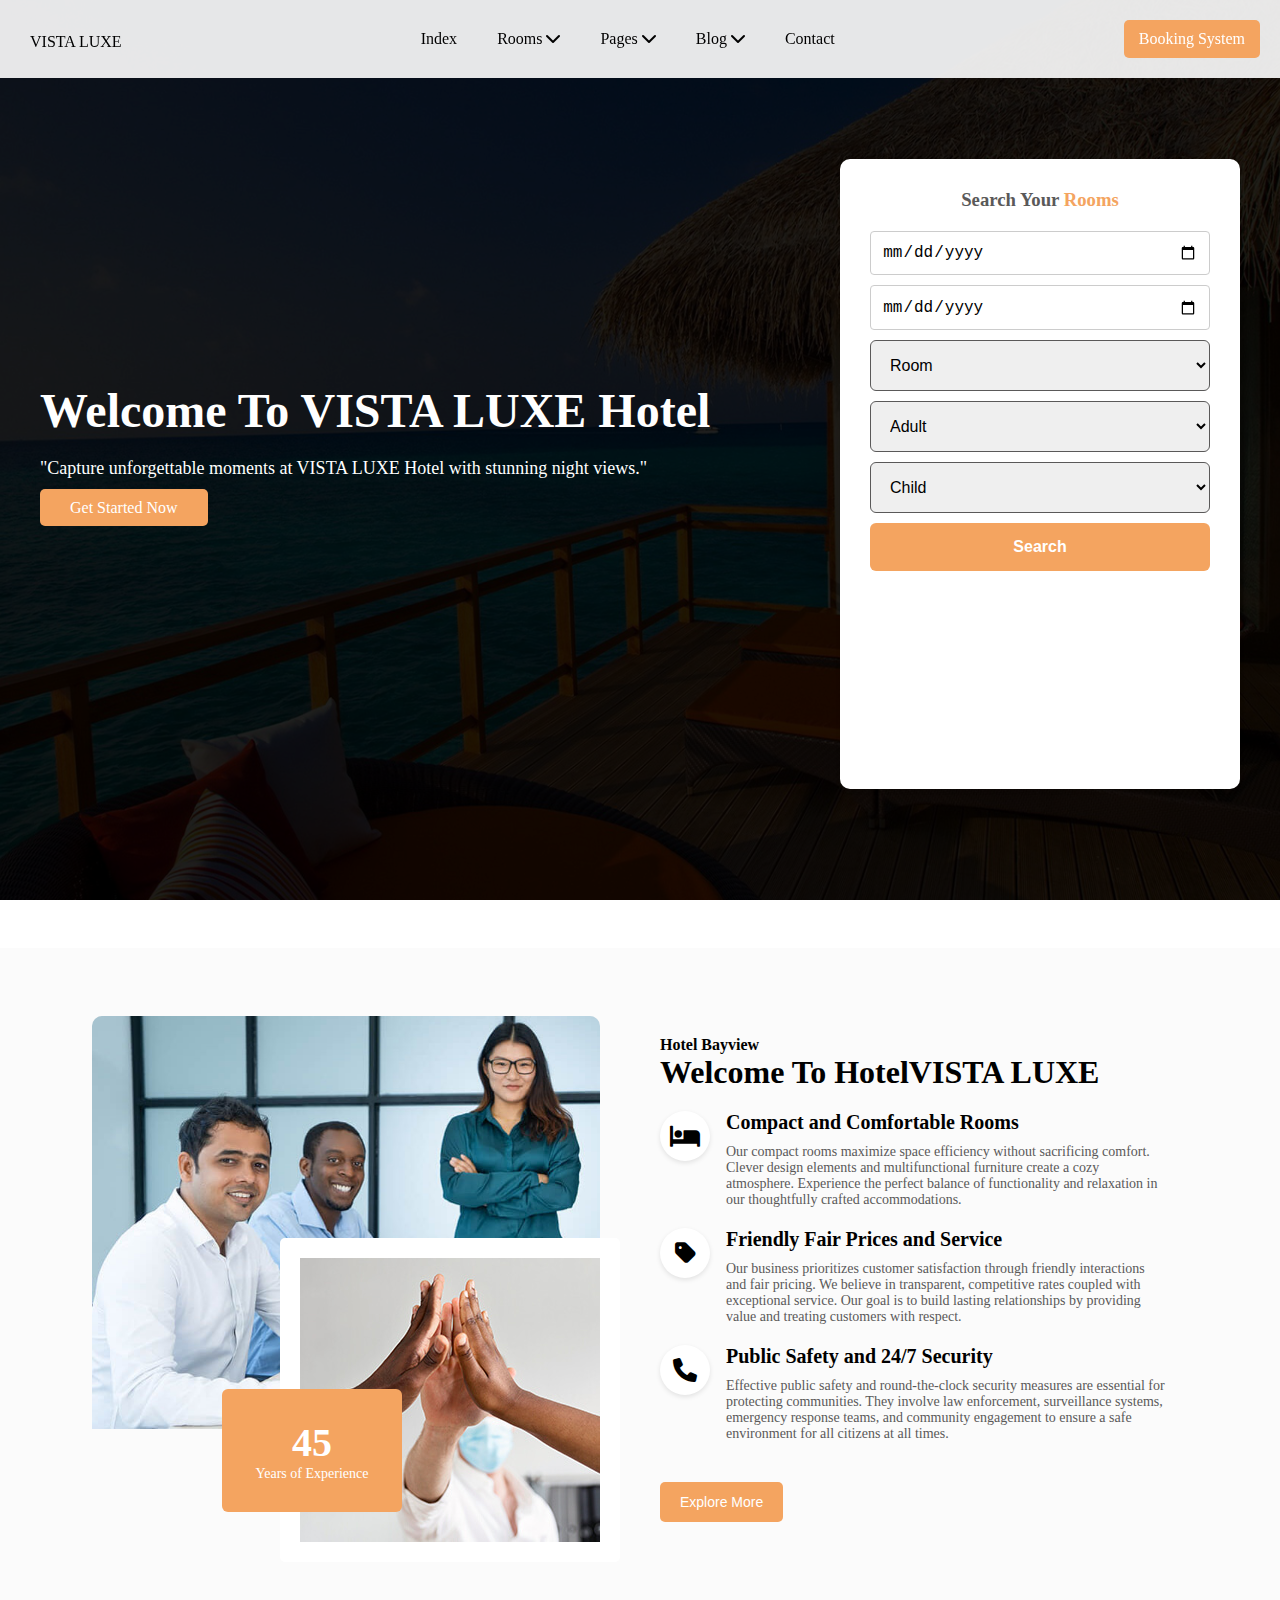
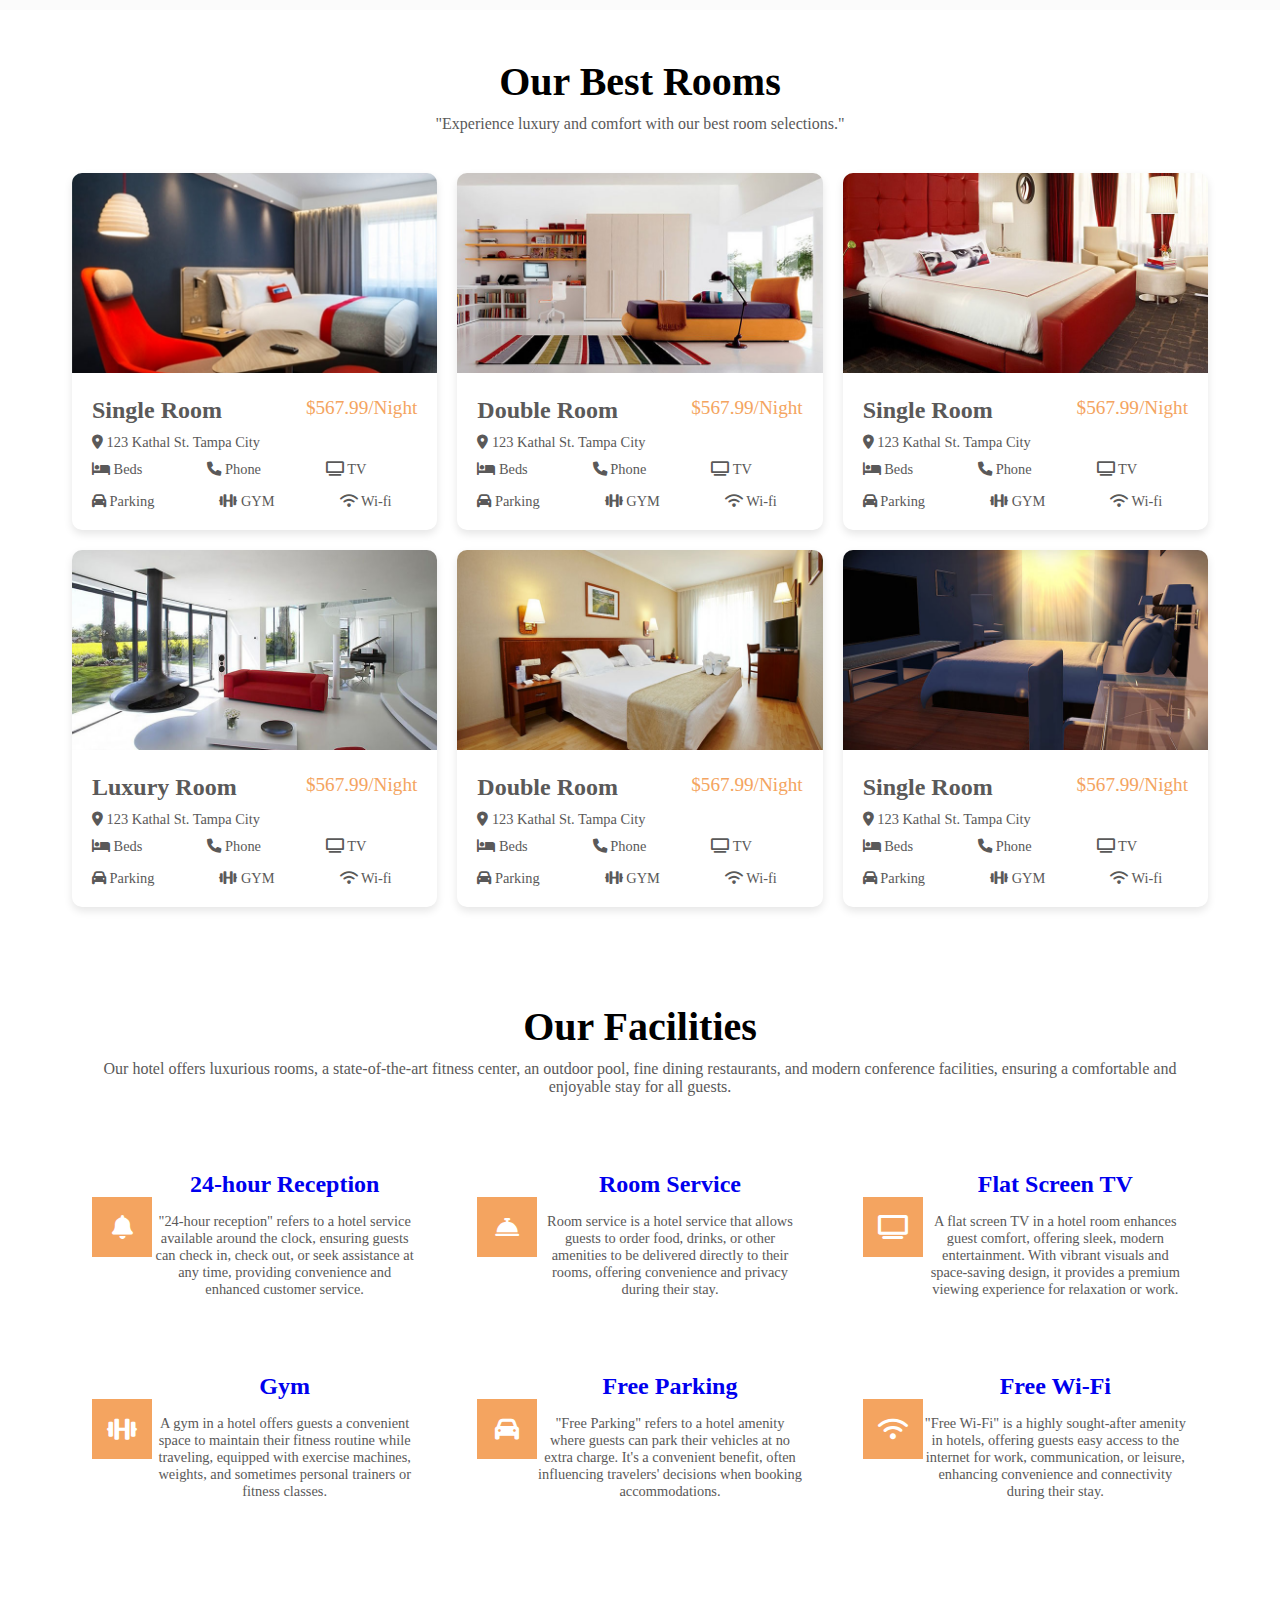
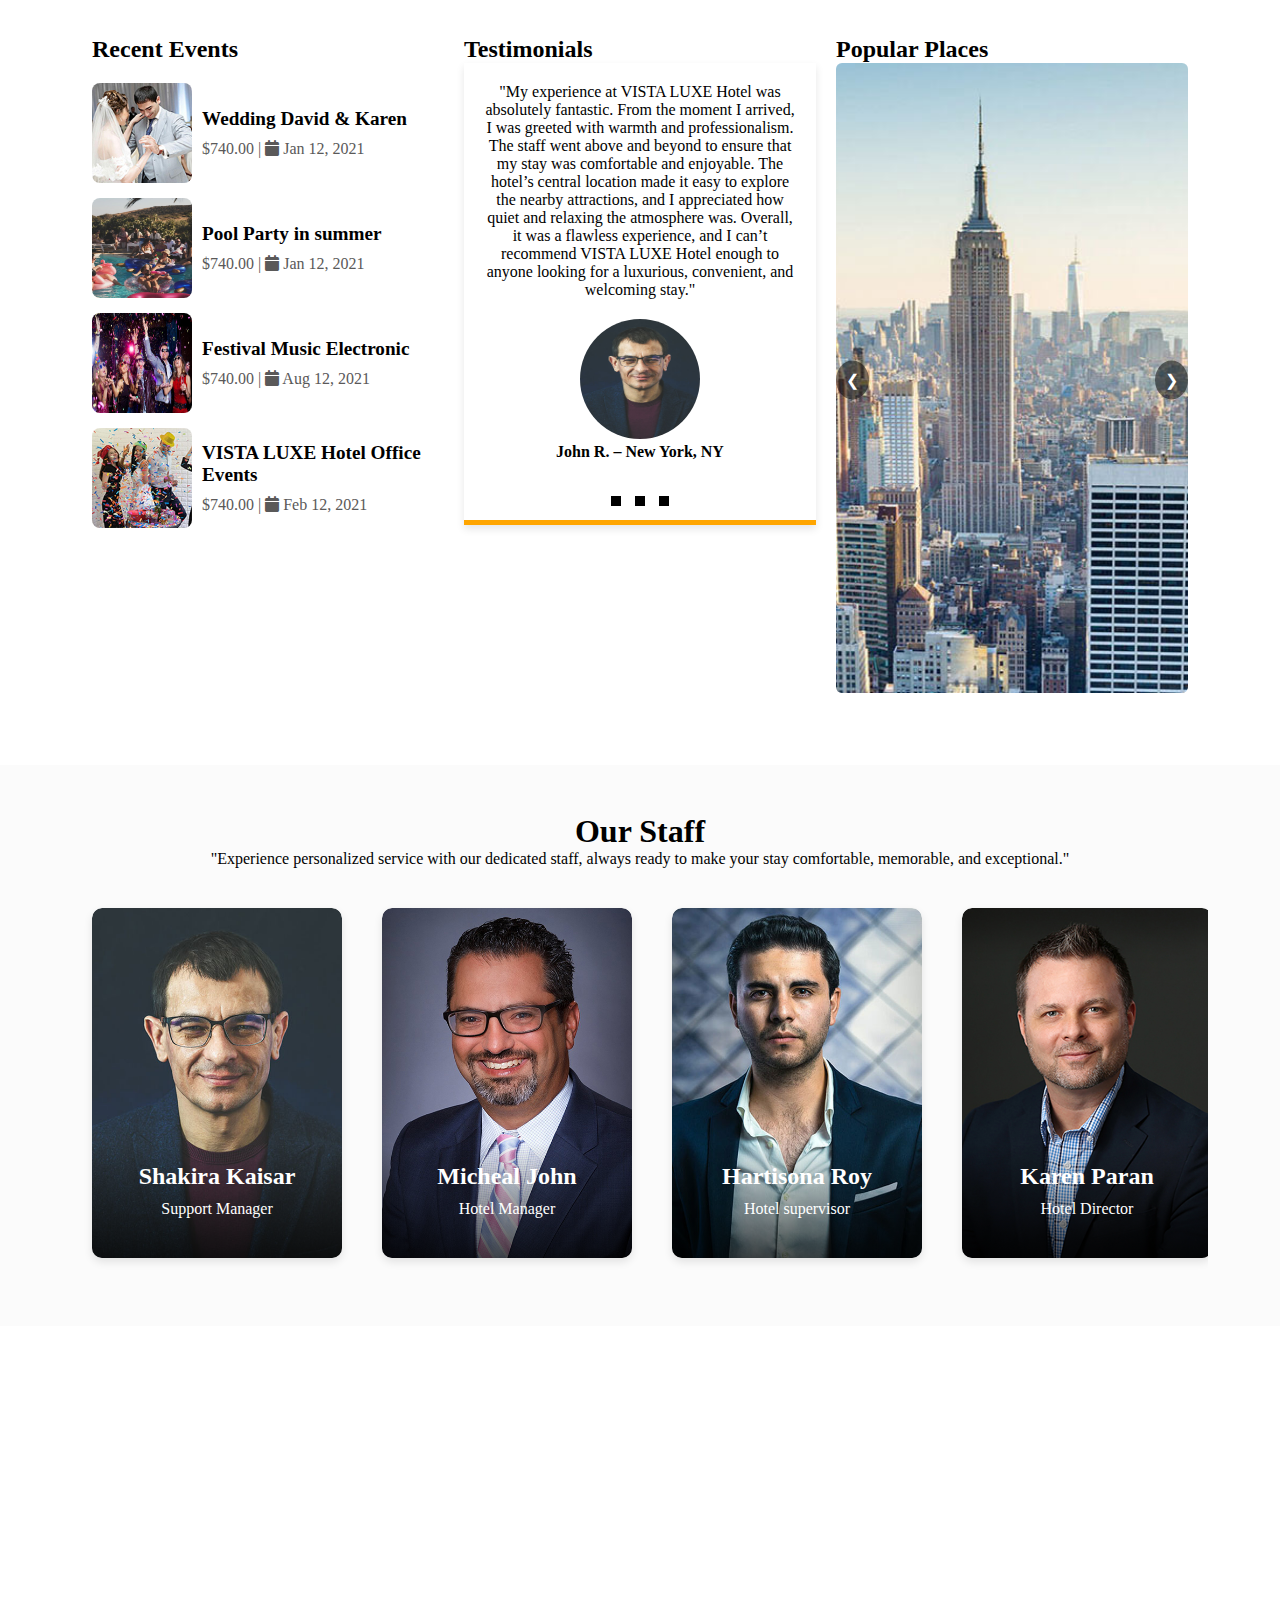
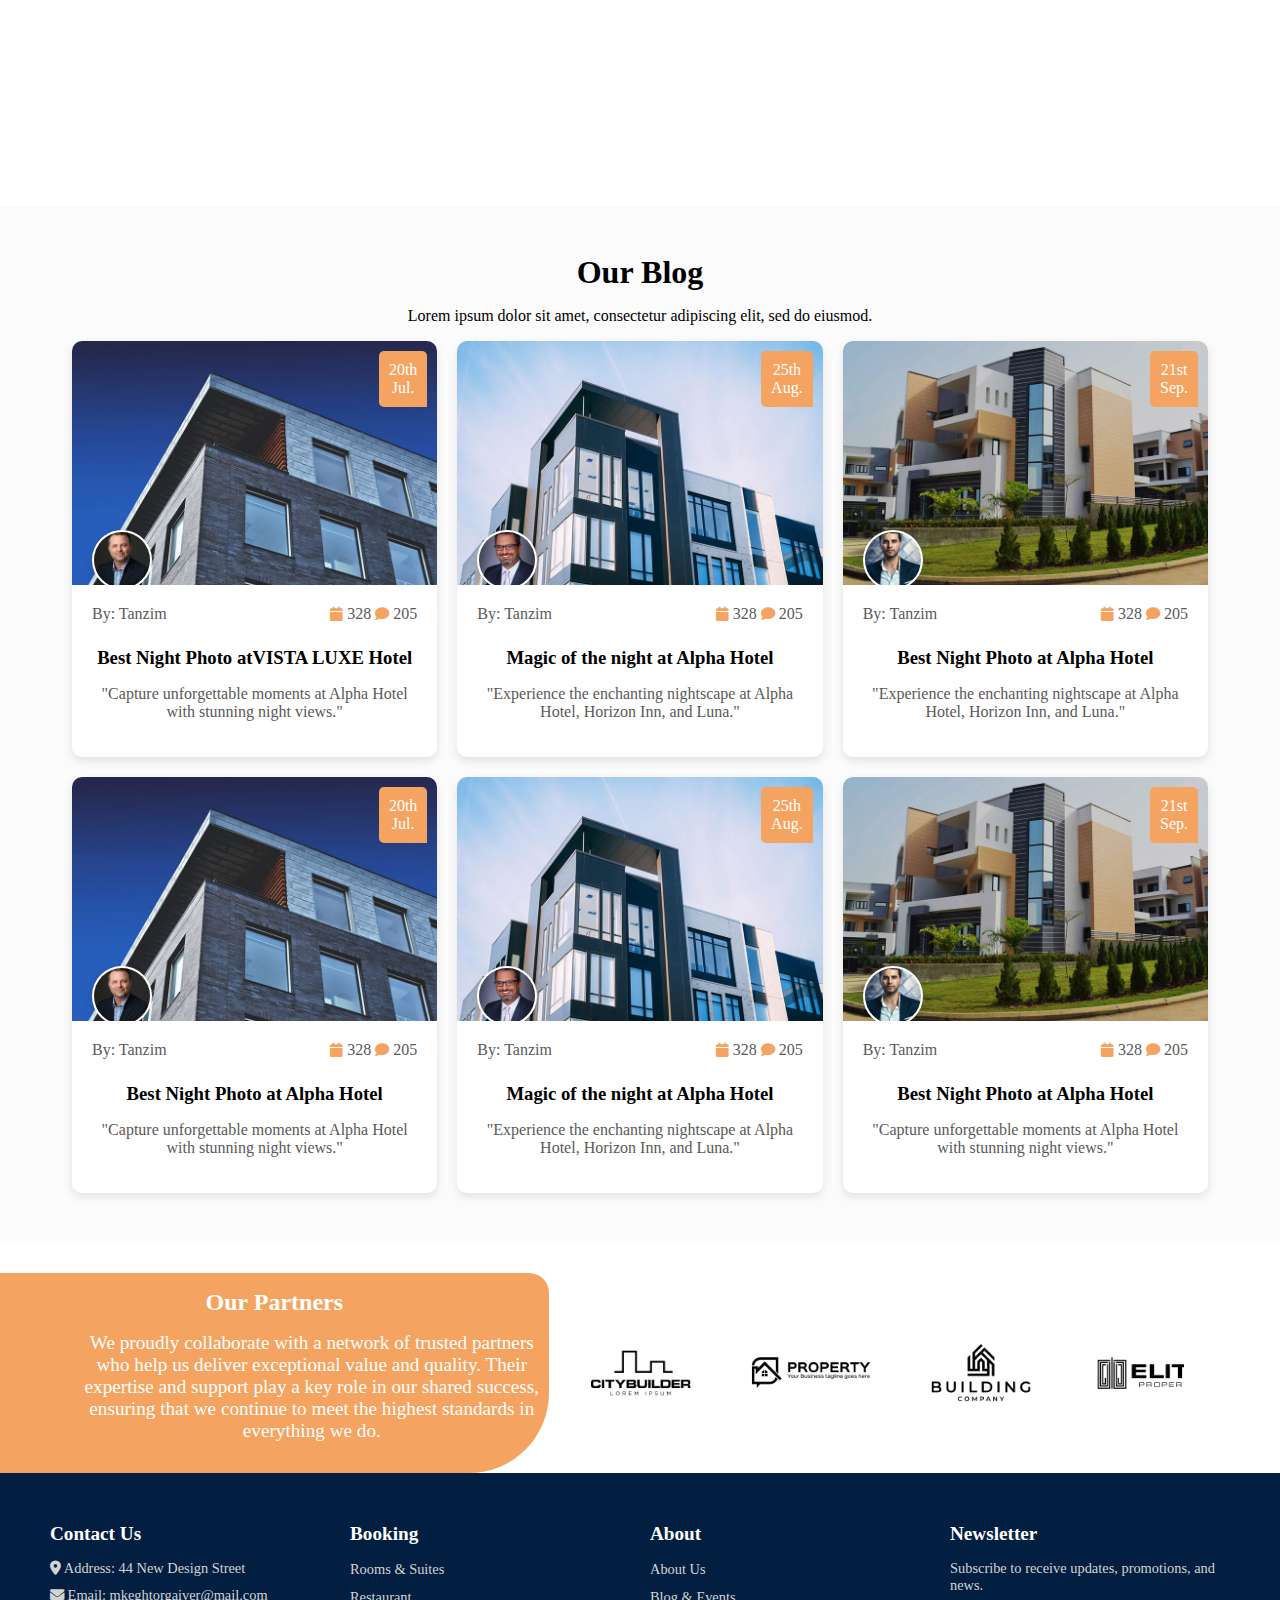
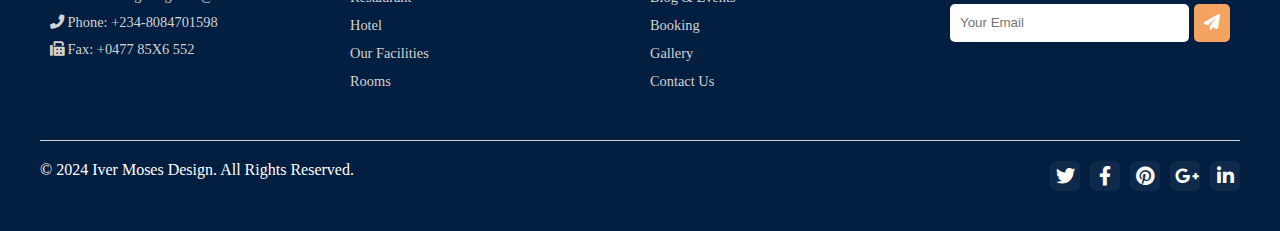
==== commit d07c1064: "Update index.html" ====
--- a/index.html
+++ b/index.html
@@ -483,7 +483,7 @@
     
         <div class="staff-grid">
           <div class="staff-card">
-            <div class="staff-image" style="background-image: url('/assets/img/staff-1.jpg');"></div>
+            <div class="staff-image" style="background-image: url('assets/img/staff-1.jpg');"></div>
             <div class="staff-overlay">
               <h3 class="staff-name">Shakira Kaisar</h3>
               <p class="staff-position">Support Manager</p>
@@ -499,7 +499,7 @@
             </div>
           </div>
           <div class="staff-card">
-            <div class="staff-image" style="background-image: url('/assets/img/staff-2.jpg');"></div>
+            <div class="staff-image" style="background-image: url('assets/img/staff-2.jpg');"></div>
               <div class="staff-overlay">
                 <h3 class="staff-name">Micheal John</h3>
                 <p class="staff-position">Hotel Manager</p>
@@ -515,7 +515,7 @@
               </div>
           </div>
           <div class="staff-card">
-            <div class="staff-image" style="background-image: url('/assets/img/staff-3.jpg');"></div>
+            <div class="staff-image" style="background-image: url('assets/img/staff-3.jpg');"></div>
             <div class="staff-overlay">
               <h3 class="staff-name">Hartisona Roy</h3>
               <p class="staff-position">Hotel supervisor</p>
